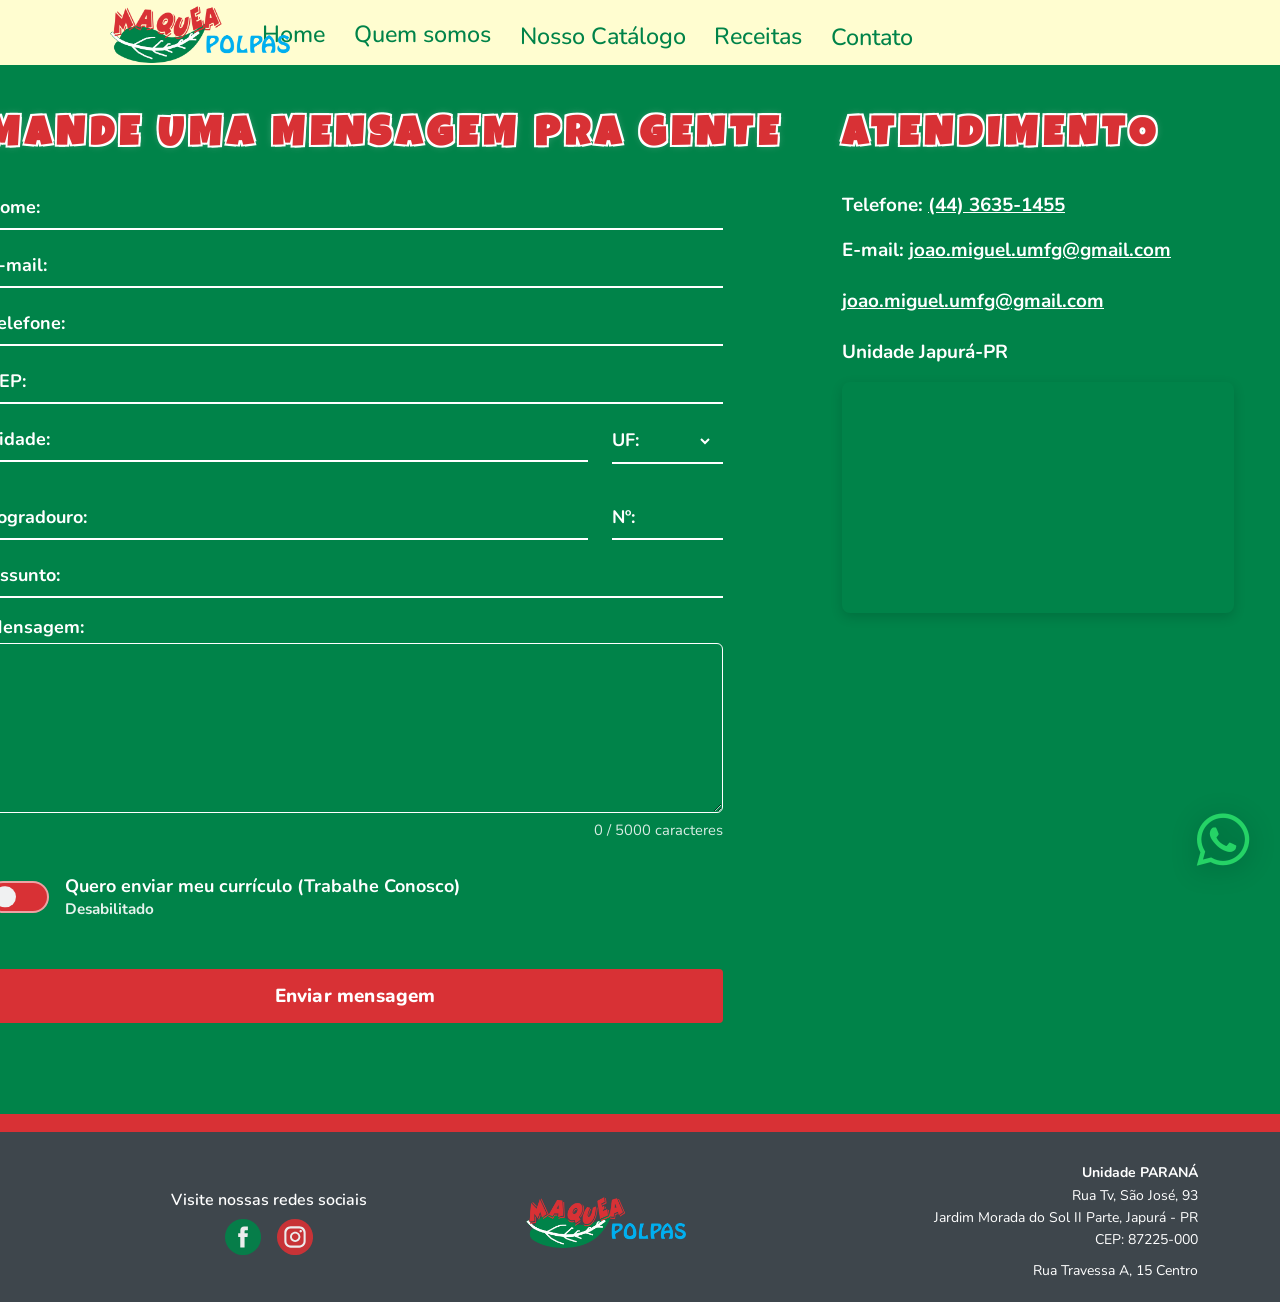
==== MAQUEA POLPAS/Contato/index.html @ cbe7a144 "Primeiro commit" ====
<!DOCTYPE html>
<html lang="pt-BR">
<head>
    <meta charset="UTF-8">
    <meta name="viewport" content="width=device-width, initial-scale=1.0">
    <title>Gebon | Fale Conosco e Trabalhe Conosco</title>
    <link rel="preconnect" href="https://fonts.googleapis.com">
    <link rel="preconnect" href="https://fonts.gstatic.com" crossorigin>
    <link href="https://fonts.googleapis.com/css2?family=Nunito:wght@200;300;400;700;900&display=swap" rel="stylesheet">
    <link href="https://fonts.googleapis.com/css2?family=Luckiest+Guy&display=swap" rel="stylesheet">
    <link rel="stylesheet" href="https://cdnjs.cloudflare.com/ajax/libs/font-awesome/6.4.2/css/all.min.css">
    <style>
        /* ============================================================
          1) CSS BASE
          ============================================================ */
        :root {
            --cream: #FFFDD0;
            --green: #008349;
            --red: #D83135;
            --ink: #133b27;
            --primaryColor: #008349;
            --shadow: rgba(0, 0, 0, 0.18);
            --navProductFontSize: 1.3rem;
        }
        * {
            box-sizing: border-box;
            margin: 0;
            padding: 0;
        }
        input:disabled {
            opacity: 0.6;
            cursor: not-allowed;
        }
        
        /* ============================================================
          ESTRUTURA PARA RODAPÉ NO FINAL
          ============================================================ */
        html {
            height: 100%;
        }
        body {
            min-height: 100vh;
            display: flex;
            flex-direction: column;
            overflow-x: hidden;
            color: var(--ink);
            font-family: "Nunito", "Segoe UI", sans-serif;
            font-size: 14px;
            line-height: 1.3;
            background: #008349;
        }
        
        /* CONTEÚDO PRINCIPAL - OCUPA TODO O ESPAÇO DISPONÍVEL */
        .page-space {
            flex: 1 0 auto;
        }
        
        /* RODAPÉ - FICA NO FINAL */
        .footer-custom {
            flex-shrink: 0;
            background-color: #3E464C;
            padding: 30px 0 20px;
        }
        
        .barra-separadora {
            flex-shrink: 0;
            width: 100%;
            margin-left: auto;
            border-top: 1rem solid #D83135;
        }
        
        .header {
            flex-shrink: 0;
        }
        
        .spacer-top {
            flex-shrink: 0;
        }

        a {
            color: inherit;
            text-decoration: none;
        }
        ul {
            list-style: none;
        }
        img {
            display: block;
            max-width: 100%;
        }
        .container {
            width: 100%;
            max-width: 1140px;
            margin-right: auto;
            margin-left: auto;
            padding-right: 12px;
            padding-left: 12px;
        }
        .row {
            display: flex;
            flex-wrap: wrap;
            margin-right: -12px;
            margin-left: -12px;
        }
        .row>* {
            min-height: 1px;
            padding-right: 12px;
            padding-left: 12px;
        }
        .col-3 {
            flex: 0 0 auto;
            width: 25%;
        }
        .col-4 {
            flex: 0 0 auto;
            width: 33.333333%;
        }
        .col-5 {
            flex: 0 0 auto;
            width: 41.666667%;
        }
        .col-9 {
            flex: 0 0 auto;
            width: 75%;
        }
        .col-12 {
            flex: 0 0 auto;
            width: 100%;
        }
        .header {
            position: fixed;
            top: 0;
            left: 0;
            z-index: 9999;
            width: 100%;
            height: 50px;
            background-color: var(--cream);
        }
        .marca {
            position: absolute;
            top: 0;
            left: 0;
            z-index: 20;
            width: 140px;  /* ALTERADO: aumentado de 120px para 160px */
            height: 50px;
            display: flex;
            align-items: flex-start;
            margin-left: 110px;
            margin-top: 9px;
        }
        .marca img {
            position: relative;
            z-index: 2;
            width: 110px !important;  /* ALTERADO: aumentado de 112px para 140px */
            height: auto !important;
            max-width: none;
            object-fit: contain;
            margin: 8px 0 0;
        }
        .marca::before {
            content: none;
        }
        .menu-top {
            position: absolute;
            top: 50px;
            left: 0;
            z-index: 10;
            display: none;
            height: calc(100vh - 50px);
            overflow: auto;
        }
        .menu-top.open {
            display: block;
            width: 100%;
            padding: 2rem;
            background-color: var(--cream);
        }
        .menu-top>ul {
            display: inline-flex;
            padding-top: 24px;
            margin-left: 10px;
        }
        .menu-top>ul>li {
            position: relative;
            flex-grow: 1;
            margin: 0 1.6rem 0 0;
            color: var(--green);
        }
        .menu-top.open>ul {
            display: block;
            width: 100%;
            margin-left: 0;
        }
        .menu-top.open>ul>li {
            display: block;
            padding: 1rem 0;
        }
        .menu-top>ul>li a,
        .menu-top>ul>li span {
            margin: 0;
            padding: 0;
            color: var(--green);
            font-size: var(--navProductFontSize);
            font-weight: 500;
            line-height: 1;
            cursor: pointer;
        }
        .menu-top>ul>li:hover,
        .menu-top>ul>li:hover>a,
        .menu-top>ul>li:hover>span,
        .menu-top>ul>li a:hover,
        .menu-top>ul>li.active a {
            color: var(--green);
            font-weight: 700;
        }

        /* ============================================================
           SUBMENUS CORRIGIDOS
           ============================================================ */
        .menu-top-sub {
            position: relative;
            z-index: 1;
            display: block;
            width: auto;
            min-width: 180px;
            max-width: 740px;
            background-color: var(--cream);
        }
        .menu-top-sub-item {
            position: relative;
            display: block;
            margin: 0.7rem 0 0 0.4rem;
        }
        .menu-top-sub-item a {
            color: var(--green);
            font-size: var(--navProductFontSize);
            line-height: 1.15;
        }
        .menu-top-sub-item a:hover,
        .menu-top-sub-item.active a {
            color: var(--green);
            font-weight: 700;
        }
        .menu-top>ul>li.menu-has-sub {
            position: relative;
        }
        .menu-top>ul>li.menu-franquia .menu-top-sub {
            min-width: 13rem;
            max-width: none;
        }
        .menu-top>ul>li.menu-franquia .menu-top-sub ul {
            display: block;
        }
        .menu-top>ul>li.menu-franquia .menu-top-sub-item {
            display: block;
            width: 100%;
            margin: 0;
            padding: 0;
        }
        .menu-top>ul>li.menu-franquia .menu-top-sub-item+.menu-top-sub-item {
            margin-top: 0.45rem;
        }
        .menu-top>ul>li.menu-franquia .menu-top-sub-item a {
            display: block;
            padding: 0.12rem 0;
            white-space: nowrap;
        }
        .menu-top.open .menu-top-sub {
            padding: 0.7rem 0 0;
            box-shadow: none;
        }
        .menu-hamb {
            position: relative;
            display: block;
            width: 26px;
            height: 26px;
            margin: 10px 0 0 auto;
            padding: 0;
            border: 0;
            background: transparent;
            cursor: pointer;
        }
        .menu-hamb span {
            position: absolute;
            left: 0;
            width: 100%;
            height: 3px;
            border-radius: 1px;
            background-color: var(--primaryColor);
        }
        .menu-hamb span:nth-child(1) {
            top: 7px;
        }
        .menu-hamb span:nth-child(2) {
            top: 14px;
        }
        .menu-hamb span:nth-child(3) {
            top: 21px;
        }
        .search-icon {
            display: none !important;
        }
        .spacer-top {
            height: 50px;
        }

        /* ===== Fale Conosco / Trabalhe Conosco ===== */
        .bkg-page-contato {
            padding: 48px 0 64px;
        }
        
        /* ===== TÍTULOS COM LUCKIEST GUY E VERMELHO ===== */
        .contato-title {
            font-family: 'Luckiest Guy', 'Fredoka', 'Nunito', sans-serif;
            font-size: 4.0rem;
            font-weight: 400;
            line-height: 1.2;
            letter-spacing: 6px;
            color: #D83135;
            text-shadow: 
                -2px -2px 0 #fff,
                2px -2px 0 #fff,
                -2px 2px 0 #fff,
                2px 2px 0 #fff,
                0 0 8px #ffffff4d;
            margin-bottom: 1.6rem;
        }
        
        .contato-subtitle {
            font-family: 'Luckiest Guy', 'Fredoka', 'Nunito', sans-serif;
            font-size: 4.2rem;
            font-weight: 400;
            line-height: 1.2;
            letter-spacing: 3px;
            color: #D83135;
            text-shadow: 
                -2px -2px 0 #fff,
                2px -2px 0 #fff,
                -2px 2px 0 #fff,
                2px 2px 0 #fff,
                0 0 8px #ffffff4d;
            margin-bottom: 1rem;
        }
        
        @media (max-width: 992px) {
            .contato-title {
                font-size: 2.8rem;
            }
            .contato-subtitle {
                font-size: 2.2rem;
            }
        }
        @media (max-width: 576px) {
            .contato-title {
                font-size: 2.2rem;
            }
            .contato-subtitle {
                font-size: 1.8rem;
            }
        }

        #sendContact .label-inline {
            margin-bottom: 1rem;
        }
        #sendContact .label-row {
            display: flex;
            align-items: center;
            gap: 10px;
            border-bottom: 2px solid var(--red);
            padding-bottom: 2px;
        }
        #sendContact .label-row label {
            color: var(--red);
            font-weight: 700;
            font-size: 1rem;
            white-space: nowrap;
            flex-shrink: 0;
        }
        #sendContact .label-col {
            display: flex;
            flex-direction: column;
            gap: 4px;
        }
        #sendContact .label-col label {
            color: var(--red);
            font-weight: 700;
            font-size: 1rem;
        }
        #sendContact input[type="text"],
        #sendContact input[type="email"],
        #sendContact select,
        #sendContact textarea {
            color: var(--green);
        }
        #sendContact input[type="text"],
        #sendContact input[type="email"],
        #sendContact select {
            flex: 1;
            width: 100%;
            padding: 6px 4px;
            border: 0;
            background: transparent;
            font-family: inherit;
            font-size: 1rem;
            outline: none;
        }
        #sendContact textarea {
            width: 100%;
            min-height: 130px;
            padding: 12px 14px;
            border: 1px solid var(--red);
            border-radius: 6px;
            background: #fff;
            font-family: inherit;
            font-size: 1rem;
            outline: none;
            resize: vertical;
        }
        #sendContact textarea::placeholder {
            color: #999;
        }
        #sendContact select {
            appearance: none;
            -webkit-appearance: none;
            background-image: url("data:image/svg+xml,%3Csvg xmlns='http://www.w3.org/2000/svg' width='12' height='8' viewBox='0 0 12 8'%3E%3Cpath fill='%23FF0000' d='M6 8L0 0h12z'/%3E%3C/svg%3E");
            background-repeat: no-repeat;
            background-position: right 4px center;
            padding-right: 22px;
        }
        .label-inline-check {
            display: flex;
            align-items: flex-start;
            gap: 8px;
            margin: 1.2rem 0;
            font-size: 0.9rem;
            color: var(--red);
        }
        .label-inline-check input[type="checkbox"] {
            margin-top: 3px;
            accent-color: var(--green);
            width: 16px;
            height: 16px;
            flex-shrink: 0;
        }
        .label-inline-check a {
            color: var(--red);
            text-decoration: underline;
            font-weight: 700;
        }
        .btn {
            display: inline-block;
            padding: 14px 22px;
            border: 0;
            border-radius: 4px;
            font-family: inherit;
            font-size: 1.05rem;
            font-weight: 800;
            cursor: pointer;
            transition: background-color 0.15s ease, transform 0.15s ease,
                box-shadow 0.15s ease;
        }
        .btn-primary {
            background-color: var(--green);
            color: #fff;
            letter-spacing: 0.2px;
        }
        .btn-primary:hover,
        .btn-primary:focus-visible {
            background-color: var(--red);
            transform: translateY(-1px);
            box-shadow: 0 6px 14px rgba(255, 0, 0, 0.28);
        }
        .btn-block {
            display: block;
            width: 100%;
        }
        .contato-text {
            color: var(--red);
            line-height: 1.65;
            font-size: 1.05rem;
            padding-top: 0;
        }
        .contato-text p {
            margin-bottom: 14px;
        }
        .contato-text strong {
            color: var(--red);
            font-weight: 900;
        }
        .contato-text a {
            color: var(--red);
            font-weight: 700;
            text-decoration: none;
        }
        .contato-text a:hover {
            text-decoration: underline;
        }
        .mt-4 {
            margin-top: 1.5rem;
        }
        .pb-4 {
            padding-bottom: 1.5rem;
        }
        .mt-3 {
            margin-top: 0.75rem;
        }

        /* ===== Footer ===== */
        .footer {
            background: var(--cream);
            border-top: 16px solid var(--red);
            padding: 10px 0 24px;
        }
        .footer-clean-container {
            display: flex;
            flex-direction: column;
            align-items: center;
        }
        .footer-social-row {
            width: 100%;
            display: grid;
            justify-items: center;
            gap: 6px;
        }
        .redes-sociais-text {
            color: var(--green);
            font-size: clamp(1.05rem, 1.5vw, 1.3rem);
            font-weight: 650;
            line-height: 1.2;
            text-align: center;
            white-space: nowrap;
        }
        .redes-sociais-icons {
            display: flex;
            justify-content: center;
            gap: 12px;
        }
        .redes-sociais-icons a {
            display: inline-flex;
            width: 34px;
            height: 34px;
            border-radius: 50%;
        }
        .redesocial-icon {
            display: block;
            width: 100%;
            height: 100%;
            background-repeat: no-repeat;
            background-position: center;
            background-size: contain;
        }

        .facebook {
            background-image: url("data:image/svg+xml,%3Csvg xmlns='http://www.w3.org/2000/svg' viewBox='0 0 65.3 65.3'%3E%3Ccircle cx='32.7' cy='32.7' r='32.7' fill='%23008349'/%3E%3Cpath fill='%23fff' d='M27.7 32.8v18.3c0 .3.2.5.5.5H35c.3 0 .5-.2.5-.5V32.5h4.9c.2 0 .5-.2.5-.4l.5-5.6c0-.3-.2-.5-.5-.5h-5.4v-4c0-.9.8-1.7 1.7-1.7H41c.3 0 .5-.2.5-.5v-5.6c0-.3-.2-.5-.5-.5h-6.4c-3.8 0-6.8 3.1-6.8 6.8v5.4h-3.4c-.3 0-.5.2-.5.5V32c0 .3.2.5.5.5h3.4v.3z'/%3E%3C/svg%3E");
        }

        .instagram {
            background-image: url("data:image/svg+xml,%3Csvg xmlns='http://www.w3.org/2000/svg' viewBox='0 0 65.3 65.3'%3E%3Ccircle cx='32.7' cy='32.7' r='32.7' fill='%23D83135'/%3E%3Cpath fill='%23fff' d='M45.2 22.3c0 1.2-1 2.2-2.2 2.2s-2.2-1-2.2-2.2c0-1.2 1-2.2 2.2-2.2s2.2 1 2.2 2.2zM42.4 32.4c0 5.2-4.2 9.4-9.4 9.4s-9.4-4.2-9.4-9.4S27.8 23 33 23s9.4 4.2 9.4 9.4zm-3.4 0c0-3.3-2.7-6-6-6s-6 2.7-6 6 2.7 6 6 6 6-2.7 6-6zM52 24.8c0-6.4-5.1-11.5-11.5-11.5H24.8c-6.4 0-11.5 5.1-11.5 11.5v15.7c0 6.4 5.1 11.5 11.5 11.5h15.7C46.9 52 52 46.9 52 40.5V24.8zm-3.8 15.5c0 4.4-3.5 7.9-7.9 7.9H25c-4.4 0-7.9-3.5-7.9-7.9V25c0-4.4 3.5-7.9 7.9-7.9h15.3c4.4 0 7.9 3.5 7.9 7.9v15.3z'/%3E%3C/svg%3E");
        }

        .footer-logo-row {
            width: 100%;
            display: flex;
            justify-content: center;
            margin-top: 12px;
        }
        .marca-footer {
            display: block;
            width: min(220px, 70vw);
        }
        .footer-logo-custom {
            width: 100%;
            height: auto;
        }
        @media (min-width: 576px) {
            .container {
                max-width: 540px;
            }
            .col-sm-1 {
                flex: 0 0 auto;
                width: 8.333333%;
            }
            .col-sm-3 {
                flex: 0 0 auto;
                width: 25%;
            }
            .col-sm-4 {
                flex: 0 0 auto;
                width: 33.333333%;
            }
            .col-sm-6 {
                flex: 0 0 auto;
                width: 50%;
            }
            .col-sm-8 {
                flex: 0 0 auto;
                width: 66.666667%;
            }
            .d-sm-none {
                display: none !important;
            }
        }
        @media (min-width: 767px) {
            html,
            body {
                font-size: 16px;
            }
            .container {
                max-width: 720px;
            }
            .col-md-2 {
                flex: 0 0 auto;
                width: 16.666667%;
            }
            .col-md-8 {
                flex: 0 0 auto;
                width: 66.666667%;
            }
            .col-md-9 {
                flex: 0 0 auto;
                width: 75%;
            }
            .offset-md-2 {
                margin-left: 16.666667%;
            }
            .header {
                height: 3.6rem;
            }
            .marca {
                width: 200px;  /* ALTERADO: aumentado de 160px para 200px */
                height: 3.4rem;
                margin-left: 110px;
                margin-top: 8px;
            }
            .marca img {
                width: 180px !important;  /* ALTERADO: aumentado de 160px para 180px */
                height: auto !important;
                margin-top: -2px;
            }
            .menu-top {
                position: relative;
                top: 0;
                left: 0;
                display: block;
                height: auto;
                margin-left: 10px;
                overflow: visible;
            }
            .menu-top>ul {
                padding-top: 1.4rem;
                margin-left: -20px;
            }
            .menu-top>ul>li {
                padding-bottom: 0.5rem;
            }
            .menu-top>ul>li,
            .menu-top>ul>li a {
                font-size: var(--navProductFontSize);
                line-height: 1rem;
            }
            .menu-top>ul>li:hover {
                cursor: pointer;
            }
            
            /* ============================================================
               SUBMENUS - ESTILO CORRETO PARA DESKTOP
               ============================================================ */
            .menu-top>ul>li.menu-has-sub {
                position: relative;
            }
            
            .menu-top-sub {
                position: absolute;
                top: calc(100% + 7px) !important;  /* ALTERADO: abaixado em 20px */
                left: 0;
                display: none;
                width: auto;
                min-width: 220px;
                padding: 12px 20px;
                background-color: #FFFDD0;
                border-radius: 0 !important;
                box-shadow: 0 8px 20px rgba(0, 0, 0, 0.2);
                z-index: 1000;
            }
            
            /* Mostra submenu no hover - CORREÇÃO PRINCIPAL */
            .menu-top>ul>li.menu-has-sub:hover .menu-top-sub {
                display: block !important;
            }
            
            /* Mostra submenu quando o link recebe foco (para acessibilidade) */
            .menu-top>ul>li.menu-has-sub:focus-within .menu-top-sub {
                display: block !important;
            }
            
            /* Larguras fixas dos submenus */
            .menu-catalogo-sub {
                min-width: 272px !important;
                max-width: 272px !important;
            }
            .menu-revendedor-sub {
                min-width: 230px !important;
                max-width: 230px !important;
            }
            
            .menu-top-sub ul {
                display: block !important;
                margin: 0 !important;
                padding: 0 !important;
                list-style: none !important;
            }
            
            .menu-top-sub-item {
                display: block !important;
                width: 100% !important;
                margin: 0 !important;
                padding: 0 !important;
            }
            
            .menu-top-sub-item+.menu-top-sub-item {
                margin-top: 0 !important;
            }
            
            .menu-top-sub-item a {
                display: block !important;
                padding: 10px 4px !important;
                color: #008349 !important;
                font-size: 18px !important;
                font-weight: 400 !important;
                white-space: nowrap !important;
                background: transparent !important;
                transition: all 0.2s ease !important;
                text-decoration: none !important;
                border-bottom: none !important;  /* ALTERADO: removida a linha horizontal */
            }
            
            .menu-top-sub-item a:hover {
                color: #008349 !important;
                font-weight: 700 !important;
                background: transparent !important;
                border-bottom-color: transparent;
            }
            
            .menu-top-sub-item:last-child a {
                border-bottom: none;
            }
            
            .menu-top>ul>li.menu-franquia .menu-top-sub {
                left: 0;
                width: 13rem;
                padding: 0.85rem 1rem;
            }
            .menu-top>ul>li.menu-franquia .menu-top-sub-item {
                margin: 0;
            }
            .menu-top>ul>li.menu-franquia .menu-top-sub-item+.menu-top-sub-item {
                margin-top: 0.45rem;
            }
            .spacer-top {
                height: 3.6rem;
            }
            .contato-title {
                font-size: 2.4rem;
            }
        }
        @media (min-width: 992px) {
            .container {
                max-width: 960px;
            }
        }
        @media (min-width: 1200px) {
            html,
            body {
                font-size: 18px;
            }
            .container {
                max-width: 1140px;
            }
            .text-green {
                color: var(--green) !important;
            }
        }

        /* ============================================================
          AJUSTES PARA MOBILE - SUBMENUS OCUPAM A LARGURA TOTAL
          ============================================================ */
        @media (max-width: 766px) {
            .menu-top.open>ul>li.menu-has-sub .menu-top-sub,
            .menu-top.open>ul>li.menu-franquia .menu-top-sub {
                position: static !important;
                display: block !important;
                width: 100% !important;
                min-width: 0 !important;
                max-width: 100% !important;
                padding: 0.4rem 0 0 0.9rem !important;
                background: transparent !important;
                box-shadow: none !important;
                border-radius: 0 !important;
                pointer-events: auto !important;
            }

            .menu-top.open>ul>li.menu-has-sub .menu-top-sub-item a,
            .menu-top.open>ul>li.menu-franquia .menu-top-sub-item a {
                display: block !important;
                padding: 0.35rem 0 !important;
                color: #008349 !important;
                font-size: 1.05rem !important;
                font-weight: 400 !important;
                white-space: normal !important;
                pointer-events: auto !important;
                border-bottom: none !important;  /* ALTERADO: removida a linha horizontal também no mobile */
            }

            .menu-top.open>ul>li.menu-has-sub .menu-top-sub-item a:hover,
            .menu-top.open>ul>li.menu-franquia .menu-top-sub-item a:hover {
                color: #008349 !important;
                font-weight: 700 !important;
            }
        }

        /* ===================================================
          ALTERAÇÕES SOLICITADAS (APENAS NO CONTEÚDO)
          =================================================== */

        .page-space,
        .bkg-page-contato {
            background-color: var(--green) !important;
        }

        .page-space *,
        .bkg-page-contato * {
            color: #fff !important;
            font-weight: 700 !important;
        }

        .page-space .contato-title,
        .page-space .contato-subtitle,
        .bkg-page-contato .contato-title,
        .bkg-page-contato .contato-subtitle {
            color: #D83135 !important;
        }

        .page-space input,
        .page-space select,
        .page-space textarea,
        .bkg-page-contato input,
        .bkg-page-contato select,
        .bkg-page-contato textarea {
            background: #008349 !important;
            color: #ffffff !important;
            font-weight: 900 !important;
        }

        .page-space input:disabled,
        .page-space select:disabled,
        .bkg-page-contato input:disabled,
        .bkg-page-contato select:disabled {
            color: #ffffff !important;
            font-weight: 900 !important;
            opacity: 1 !important;
        }

        .page-space ::placeholder,
        .bkg-page-contato ::placeholder {
            color: #ffffff !important;
            font-weight: 400 !important;
            opacity: 1;
        }

        .page-space select,
        .bkg-page-contato select {
            appearance: auto !important;
            -webkit-appearance: auto !important;
            background-image: none !important;
            padding-right: 4px !important;
        }

        .page-space .btn-primary,
        .bkg-page-contato .btn-primary {
            background-color: var(--red) !important;
            color: #fff !important;
            font-weight: 800 !important;
        }
        .page-space .btn-primary:hover,
        .bkg-page-contato .btn-primary:hover {
            background-color: #b71c1c !important;
        }

        .page-space a,
        .bkg-page-contato a {
            text-decoration: underline;
        }

        .page-space .label-inline-check input[type="checkbox"],
        .bkg-page-contato .label-inline-check input[type="checkbox"] {
            accent-color: var(--green);
        }

        .page-space .label-row,
        .bkg-page-contato .label-row {
            border-bottom-color: #fff !important;
        }
        .page-space #sendContact textarea,
        .bkg-page-contato #sendContact textarea {
            border-color: #fff !important;
        }

        /* ============================================================
          2) ESTILOS DA PÁGINA (rodapé, barra, botão WhatsApp)
          ============================================================ */
        .barra-separadora {
            width: 100%;
            margin-left: auto;
            margin-top: 0;
            border-top: 1rem solid #D83135;
        }
        @media (max-width:700px) {
            .barra-separadora {
                border-top-width: 0.75rem;
            }
        }
        @media (max-width:450px) {
            .barra-separadora {
                border-top-width: 0.6rem;
            }
        }

        .footer-custom {
            background-color: #3E464C;
            padding: 30px 0 20px;
        }
        .footer-layout {
            display: flex;
            justify-content: space-between;
            align-items: center;
            flex-wrap: wrap;
            gap: 20px;
        }
        .footer-left {
            flex: 1 1 auto;
            text-align: center;
            min-width: 150px;
        }
        .footer-center {
            flex: 0 0 auto;
            margin: 0 50px;
            display: flex;
            align-items: center;
            justify-content: center;
        }
        .footer-right {
            flex: 1 1 auto;
            text-align: right;
            min-width: 150px;
        }
        .footer-left p {
            color: #ffffff;
            font-weight: 600;
            font-size: 16px;
            margin: 0 0 8px 0;
        }
        .footer-left .redes-sociais-icons {
            display: flex;
            gap: 16px;
            justify-content: center;
            margin-top: 4px;
        }
        .footer-left .redes-sociais-icons a {
            display: inline-block;
            width: 36px;
            height: 36px;
            background-size: contain;
            background-repeat: no-repeat;
            background-position: center;
            opacity: 0.9;
            transition: opacity 0.2s;
        }
        .footer-left .redes-sociais-icons a:hover {
            opacity: 1;
        }

        .redesocial-icon.facebook {
            background-image: url("data:image/svg+xml,%3Csvg xmlns='http://www.w3.org/2000/svg' viewBox='0 0 65.3 65.3'%3E%3Ccircle cx='32.7' cy='32.7' r='32.7' fill='%23008349'/%3E%3Cpath fill='%23fff' d='M27.7 32.8v18.3c0 .3.2.5.5.5H35c.3 0 .5-.2.5-.5V32.5h4.9c.2 0 .5-.2.5-.4l.5-5.6c0-.3-.2-.5-.5-.5h-5.4v-4c0-.9.8-1.7 1.7-1.7H41c.3 0 .5-.2.5-.5v-5.6c0-.3-.2-.5-.5-.5h-6.4c-3.8 0-6.8 3.1-6.8 6.8v5.4h-3.4c-.3 0-.5.2-.5.5V32c0 .3.2.5.5.5h3.4v.3z'/%3E%3C/svg%3E") !important;
        }

        .redesocial-icon.instagram {
            background-image: url("data:image/svg+xml,%3Csvg xmlns='http://www.w3.org/2000/svg' viewBox='0 0 65.3 65.3'%3E%3Ccircle cx='32.7' cy='32.7' r='32.7' fill='%23D83135'/%3E%3Cpath fill='%23fff' d='M45.2 22.3c0 1.2-1 2.2-2.2 2.2s-2.2-1-2.2-2.2c0-1.2 1-2.2 2.2-2.2s2.2 1 2.2 2.2zM42.4 32.4c0 5.2-4.2 9.4-9.4 9.4s-9.4-4.2-9.4-9.4S27.8 23 33 23s9.4 4.2 9.4 9.4zm-3.4 0c0-3.3-2.7-6-6-6s-6 2.7-6 6 2.7 6 6 6 6-2.7 6-6zM52 24.8c0-6.4-5.1-11.5-11.5-11.5H24.8c-6.4 0-11.5 5.1-11.5 11.5v15.7c0 6.4 5.1 11.5 11.5 11.5h15.7C46.9 52 52 46.9 52 40.5V24.8zm-3.8 15.5c0 4.4-3.5 7.9-7.9 7.9H25c-4.4 0-7.9-3.5-7.9-7.9V25c0-4.4 3.5-7.9 7.9-7.9h15.3c4.4 0 7.9 3.5 7.9 7.9v15.3z'/%3E%3C/svg%3E") !important;
        }

        /* ===== LOGO DO FOOTER - MESMO TAMANHO DO HEADER ===== */
        .footer-center img {
            width: 160px !important;
            max-width: 160px !important;
            height: auto;
            display: block;
            margin: 0 auto;
            object-fit: contain;
        }

        @media (max-width: 768px) {
            .footer-center img {
                width: 120px !important;
                max-width: 120px !important;
            }
        }

        .footer-right .endereco {
            font-size: 14px;
            line-height: 1.6;
            color: #ffffff;
        }
        .footer-right .endereco strong {
            font-weight: 700;
            color: #ffffff;
        }

        @media (max-width: 768px) {
            .footer-layout {
                flex-direction: column;
                align-items: center;
                text-align: center;
            }
            .footer-left,
            .footer-right {
                flex: 0 0 auto;
                width: 100%;
                text-align: center;
            }
            .footer-center {
                margin: 10px 0;
            }
            .footer-right .endereco {
                text-align: center;
            }
            .footer-center img {
                max-height: 60px;
            }
        }
        @media (max-width: 480px) {
            .footer-left p {
                font-size: 14px;
            }
            .footer-right .endereco {
                font-size: 13px;
            }
        }

        .whatsapp-float {
            position: fixed;
            bottom: 30px;
            right: 30px;
            z-index: 9999;
            display: inline-block;
            text-decoration: none;
            transition: transform 0.3s cubic-bezier(0.25, 0.46, 0.45, 0.94);
        }
        .whatsapp-float:hover {
            transform: scale(1.12) rotate(-4deg);
        }
        .whatsapp-float:active {
            transform: scale(0.92);
        }
        .whatsapp-float i {
            font-size: 60px;
            color: #25D366;
            filter: drop-shadow(0 4px 12px rgba(0, 0, 0, 0.3));
        }
        .whatsapp-float .whatsapp-tooltip {
            position: absolute;
            right: calc(100% + 12px);
            top: 50%;
            transform: translateY(-50%) translateX(10px);
            background: rgba(0, 0, 0, 0.8);
            color: #fff;
            padding: 6px 14px;
            border-radius: 20px;
            font-size: 14px;
            font-weight: 500;
            white-space: nowrap;
            opacity: 0;
            pointer-events: none;
            transition: opacity 0.3s ease, transform 0.3s ease;
            font-family: 'Nunito', sans-serif;
        }
        .whatsapp-float .whatsapp-tooltip::after {
            content: "";
            position: absolute;
            right: -8px;
            top: 50%;
            transform: translateY(-50%);
            border-left: 8px solid rgba(0, 0, 0, 0.8);
            border-top: 8px solid transparent;
            border-bottom: 8px solid transparent;
        }
        .whatsapp-float:hover .whatsapp-tooltip {
            opacity: 1;
            transform: translateY(-50%) translateX(0);
        }
        @media (max-width: 576px) {
            .whatsapp-float {
                bottom: 20px;
                right: 20px;
            }
            .whatsapp-float i {
                font-size: 48px;
            }
            .whatsapp-float .whatsapp-tooltip {
                display: none;
            }
        }
        @media (max-width: 400px) {
            .whatsapp-float {
                bottom: 16px;
                right: 16px;
            }
            .whatsapp-float i {
                font-size: 40px;
            }
        }

        .uf-select {
            appearance: none;
            -webkit-appearance: none;
            -moz-appearance: none;
            background-image: url("data:image/svg+xml,%3Csvg xmlns='http://www.w3.org/2000/svg' width='12' height='12' viewBox='0 0 12 12'%3E%3Cpath d='M6 8L1 3h10z' fill='%23D83135'/%3E%3C/svg%3E");
            background-repeat: no-repeat;
            background-position: right 8px center;
            padding-right: 30px;
            transition: background-image 0.2s;
            width: 100%;
        }
        .uf-select.has-value {
            background-image: none !important;
        }

        .uf-select option:hover,
        .uf-select option:focus,
        .uf-select option:active {
            background-color: #008349 !important;
            color: #fff !important;
        }

        .uf-select:hover {
            border-color: #008349;
        }

        .contador-mensagem {
            display: block;
            margin-top: 4px;
            font-size: 0.82rem !important;
            font-weight: 400 !important;
            text-align: right;
            opacity: 0.85;
        }

        .contador-mensagem.perto-limite {
            font-weight: 700 !important;
            opacity: 1;
        }

        .contador-mensagem.no-limite {
            font-weight: 700 !important;
            opacity: 1;
            color: #ffe08a !important;
        }

        .curriculo-switch-row {
            display: flex;
            align-items: center;
            gap: 16px;
            flex-wrap: wrap;
            margin: 1.5rem 0 0.2rem;
        }

        .curriculo-switch-row .switch-input {
            position: absolute;
            width: 1px;
            height: 1px;
            margin: -1px;
            padding: 0;
            overflow: hidden;
            clip: rect(0 0 0 0);
            clip-path: inset(50%);
            white-space: nowrap;
            border: 0;
        }

        .switch-icon {
            --sw-w: 62px;
            --sw-h: 32px;
            --sw-pad: calc(var(--sw-h) / 6);
            position: relative;
            display: inline-block;
            flex-shrink: 0;
            width: var(--sw-w);
            height: var(--sw-h);
            border-radius: 999px;
            background-color: var(--red);
            border: 2px solid rgba(255, 255, 255, 0.55);
            cursor: pointer;
            transition: background-color 0.28s ease, border-color 0.28s ease;
            -webkit-tap-highlight-color: transparent;
        }

        .switch-icon::after {
            content: "";
            position: absolute;
            top: 50%;
            left: var(--sw-pad);
            width: calc(var(--sw-h) - (var(--sw-pad) * 2));
            height: calc(var(--sw-h) - (var(--sw-pad) * 2));
            border-radius: 50%;
            background: #f0f1f2;
            transform: translateY(-50%);
            transition: left 0.28s cubic-bezier(0.34, 1.45, 0.64, 1);
        }

        .switch-input:checked+.switch-icon {
            background-color: var(--green);
            border-color: rgba(255, 255, 255, 0.85);
        }

        .switch-input:checked+.switch-icon::after {
            left: calc(100% - var(--sw-h) + var(--sw-pad));
        }

        .switch-icon:hover {
            border-color: rgba(255, 255, 255, 0.95);
        }

        .switch-icon:active::after {
            width: calc(var(--sw-h) - (var(--sw-pad) * 2) + 3px);
        }

        .switch-input:focus-visible+.switch-icon {
            outline: 3px solid #fff;
            outline-offset: 3px;
        }

        .switch-text {
            display: flex;
            flex-direction: column;
            gap: 2px;
            cursor: pointer;
            line-height: 1.25;
        }

        .switch-title {
            font-size: 1rem;
            font-weight: 700;
        }

        .switch-state {
            font-size: 0.85rem;
            opacity: 0.9;
        }

        .curriculo-panel {
            display: none;
            margin-top: 0.9rem;
            padding: 18px 18px 8px;
            border: 1px solid #fff;
            border-radius: 6px;
            background: transparent;
        }

        .curriculo-panel.is-open {
            display: block;
            animation: curriculoIn 0.32s ease both;
        }

        @keyframes curriculoIn {
            from {
                opacity: 0;
                transform: translateY(-8px);
            }
            to {
                opacity: 1;
                transform: translateY(0);
            }
        }

        .curriculo-panel .curriculo-panel-title {
            display: block;
            margin-bottom: 1rem;
            font-size: 1.05rem;
            font-weight: 900;
        }

        .logradouro-num-row {
            display: flex;
            flex-wrap: wrap;
            gap: 0 24px;
            margin: 0;
        }

        .logradouro-num-row .campo-logradouro {
            flex: 1 1 0;
            min-width: 0;
            padding: 0;
        }

        .logradouro-num-row .campo-numero {
            flex: 0 0 auto;
            padding: 0;
        }

        .num-field {
            align-items: center;
        }

        #sendContact #street {
            white-space: nowrap;
            overflow: hidden;
            text-overflow: clip;
        }

        #sendContact #number {
            flex: 0 0 auto;
            width: 68px;
            min-width: 68px;
        }

        @media (max-width: 991px) {
            .logradouro-num-row {
                gap: 0 16px;
            }
            .logradouro-num-row .campo-logradouro .label-row,
            .logradouro-num-row .campo-numero .label-row {
                flex-direction: column;
                align-items: stretch;
                gap: 2px;
            }
            .logradouro-num-row .campo-logradouro .label-row label,
            .logradouro-num-row .campo-numero .label-row label {
                align-self: flex-start;
            }
        }

        @media (max-width: 480px) {
            .logradouro-num-row {
                gap: 0 12px;
            }
            #sendContact #number {
                width: 58px;
                min-width: 58px;
            }
        }

        @media (min-width: 576px) and (max-width: 766px) {
            .bkg-page-contato>.container>.row>.col-sm-8,
            .bkg-page-contato>.container>.row>.col-sm-4 {
                width: 100%;
            }
            .contato-info-bloco {
                padding-left: 0;
            }
        }

        .page-space #sendContact input[type="file"],
        .bkg-page-contato #sendContact input[type="file"] {
            display: block;
            width: 100%;
            margin-top: 6px;
            padding: 6px 0;
            border: 0;
            background: transparent !important;
            color: #fff !important;
            font-family: inherit;
            font-size: 0.95rem;
        }

        .page-space #sendContact input[type="file"]::file-selector-button,
        .bkg-page-contato #sendContact input[type="file"]::file-selector-button {
            margin-right: 10px;
            padding: 8px 14px;
            border: 2px solid #fff;
            border-radius: 4px;
            background: #fff;
            color: var(--green);
            font-family: inherit;
            font-size: 0.95rem;
            font-weight: 700;
            cursor: pointer;
            transition: background-color 0.15s ease, color 0.15s ease;
        }

        .page-space #sendContact input[type="file"]::file-selector-button:hover,
        .bkg-page-contato #sendContact input[type="file"]::file-selector-button:hover {
            background: var(--red);
            color: #fff;
        }

        .curriculo-hint {
            display: block;
            margin-top: 8px;
            font-size: 0.82rem !important;
            font-weight: 400 !important;
            opacity: 0.9;
        }

        .page-space .label-inline-check input[type="checkbox"],
        .bkg-page-contato .label-inline-check input[type="checkbox"] {
            appearance: none;
            -webkit-appearance: none;
            position: relative;
            width: 18px;
            height: 18px;
            margin-top: 2px;
            border: 2px solid #fff;
            border-radius: 4px;
            background: transparent !important;
            cursor: pointer;
            flex-shrink: 0;
            transition: background-color 0.18s ease, border-color 0.18s ease;
        }

        .page-space .label-inline-check input[type="checkbox"]:checked,
        .bkg-page-contato .label-inline-check input[type="checkbox"]:checked {
            background: var(--red) !important;
            border-color: var(--red);
        }

        .page-space .label-inline-check input[type="checkbox"]:checked::after,
        .bkg-page-contato .label-inline-check input[type="checkbox"]:checked::after {
            content: "";
            position: absolute;
            top: 1px;
            left: 4px;
            width: 5px;
            height: 9px;
            border: solid #fff;
            border-width: 0 2.5px 2.5px 0;
            transform: rotate(45deg);
        }

        .page-space .label-inline-check input[type="checkbox"]:focus-visible,
        .bkg-page-contato .label-inline-check input[type="checkbox"]:focus-visible {
            outline: 2px solid #fff;
            outline-offset: 2px;
        }

        @media (max-width: 480px) {
            .switch-icon {
                --sw-w: 56px;
                --sw-h: 30px;
            }
            .switch-title {
                font-size: 0.95rem;
            }
        }

        /* ============================================================
           AJUSTE - Mover "MANDE UM CURRÍCULO" 20px para a ESQUERDA
           ============================================================ */
        
        /* Remove margins negativos anteriores */
        .col-sm-8.pb-4 {
            margin-left: 0 !important;
        }

        .col-sm-4.pb-4 {
            margin-left: 0 !important;
        }

        /* Mover a coluna do formulário 20px para a esquerda usando transform */
        @media (min-width: 576px) {
            .col-sm-8.pb-4 {
                transform: translateX(-95px) !important;
            }
        }

        /* Em telas menores, remove o deslocamento para não quebrar o layout */
        @media (max-width: 575px) {
            .col-sm-8.pb-4 {
                transform: translateX(50px) !important;
            }
        }

        /* ============================================================
          FIM DOS AJUSTES - Mover "MANDE UM CURRÍCULO" 20px para ESQUERDA
          ============================================================ */

        #sendContact #cep {
            flex: 1;
            width: 100%;
        }

        .endereco-linha {
            display: flex;
            flex-wrap: wrap;
            gap: 4px 12px;
            align-items: baseline;
            font-size: 1.05rem;
            line-height: 1.5;
            margin-top: 6px;
        }
        .endereco-linha span {
            white-space: nowrap;
        }
        .endereco-linha .separador {
            color: #fff;
            font-weight: 400 !important;
            opacity: 0.5;
        }
        @media (max-width: 480px) {
            .endereco-linha {
                font-size: 0.95rem;
                gap: 2px 8px;
            }
        }

        .street-loading {
            position: relative;
        }
        .street-loading::after {
            content: "⏳";
            position: absolute;
            right: 8px;
            top: 50%;
            transform: translateY(-50%);
            font-size: 1.2rem;
            animation: spin 1s linear infinite;
        }
        @keyframes spin {
            from {
                transform: translateY(-50%) rotate(0deg);
            }
            to {
                transform: translateY(-50%) rotate(360deg);
            }
        }

        .contador-ruas {
            font-size: 0.7rem !important;
            opacity: 0.8;
            margin-left: 8px;
        }

        #street.loading {
            background-image: url("data:image/svg+xml,%3Csvg xmlns='http://www.w3.org/2000/svg' width='20' height='20' viewBox='0 0 100 100'%3E%3Ccircle cx='50' cy='50' r='40' stroke='white' stroke-width='6' fill='none' stroke-dasharray='80 20'%3E%3CanimateTransform attributeName='transform' type='rotate' from='0 50 50' to='360 50 50' dur='1s' repeatCount='indefinite'/%3E%3C/circle%3E%3C/svg%3E");
            background-repeat: no-repeat;
            background-position: right 8px center;
            background-size: 20px 20px;
            padding-right: 35px;
        }

        #street.ruas-carregadas {
            border-bottom-color: #4CAF50 !important;
        }

        .switch-icon.loading {
            animation: pulse 1s ease-in-out infinite;
        }
        @keyframes pulse {
            0%,
            100% {
                opacity: 1;
            }
            50% {
                opacity: 0.5;
            }
        }

        .toast-notification {
            position: fixed;
            bottom: 100px;
            right: 30px;
            background: #1a1a1a;
            color: #fff;
            padding: 16px 28px;
            border-radius: 12px;
            font-family: 'Nunito', sans-serif;
            font-size: 1rem;
            font-weight: 600;
            box-shadow: 0 8px 32px rgba(0, 0, 0, 0.35);
            opacity: 0;
            transform: translateY(30px) scale(0.96);
            transition: opacity 0.45s ease, transform 0.45s cubic-bezier(0.34, 1.45, 0.64, 1);
            pointer-events: none;
            z-index: 99999;
            max-width: 90vw;
            border-left: 6px solid #25D366;
        }
        .toast-notification.show {
            opacity: 1;
            transform: translateY(0) scale(1);
            pointer-events: auto;
        }
        @media (max-width: 576px) {
            .toast-notification {
                bottom: 80px;
                right: 16px;
                left: 16px;
                padding: 14px 20px;
                font-size: 0.9rem;
                text-align: center;
            }
        }

        .cidade-uf-row {
            margin: 0 -12px 1rem;
        }
        .cidade-uf-row .col-9,
        .cidade-uf-row .col-3 {
            padding-right: 12px;
            padding-left: 12px;
        }
        .cidade-uf-row .uf-field .label-row {
            border-bottom: 2px solid #fff;
        }
        .cidade-uf-row .uf-field select {
            background-color: transparent !important;
            color: #fff !important;
            border: none;
            outline: none;
            font-weight: 900;
            font-size: 1rem;
            padding: 6px 4px;
            width: 100%;
        }
        .cidade-uf-row .uf-field select option {
            background-color: #008349;
            color: #fff;
        }
        .cidade-uf-row .uf-field select.has-value {
            background-image: none !important;
        }

        .cidade-uf-row .col-uf {
            flex: 0 0 auto;
            width: 135px !important;
            max-width: 135px !important;
        }
        .cidade-uf-row .col-cidade {
            flex: 1 0 0;
            min-width: 0;
        }

        @media (max-width: 575px) {
            .cidade-uf-row .col-uf {
                width: 70px !important;
                max-width: 70px !important;
            }
        }

        /* ESTILOS PARA LOGRADOURO E NÚMERO - MESMO TAMANHO DE CIDADE E UF */
        .endereco-row {
            display: flex;
            flex-wrap: wrap;
            margin: 0 -12px 1rem;
        }
        .endereco-row .col-logradouro {
            flex: 1 0 0;
            min-width: 0;
            padding-right: 12px;
            padding-left: 12px;
        }
        .endereco-row .col-numero {
            flex: 0 0 auto;
            width: 135px !important;
            max-width: 135px !important;
            padding-right: 12px;
            padding-left: 12px;
        }
        .endereco-row .label-row {
            display: flex;
            align-items: center;
            gap: 10px;
            border-bottom: 2px solid #fff;
            padding-bottom: 2px;
        }
        .endereco-row .label-row label {
            color: #fff;
            font-weight: 700;
            font-size: 1rem;
            white-space: nowrap;
            flex-shrink: 0;
        }
        .endereco-row .label-row input {
            flex: 1;
            width: 100%;
            padding: 6px 4px;
            border: 0;
            background: transparent;
            font-family: inherit;
            font-size: 1rem;
            outline: none;
            color: #fff !important;
            font-weight: 900 !important;
        }

        @media (max-width: 575px) {
            .endereco-row .col-numero {
                width: 70px !important;
                max-width: 70px !important;
            }
        }

        /* ===== AJUSTE - ATENDIMENTO NA MESMA LINHA QUE MANDE UM CURRÍCULO ===== */
        .contato-info-bloco .contato-title {
            margin-top: 0;
            padding-top: 0;
            line-height: 1.2;
        }

        .contato-info-bloco {
            padding-top: 0;
        }

        .row-eq-height {
            display: flex;
            align-items: flex-start;
        }

        @media (max-width: 767px) {
            .row-eq-height {
                flex-direction: column;
            }
            .contato-info-bloco {
                padding-top: 2rem;
            }
        }

        .menu-top-sub-item a {
            color: var(--green) !important;
            font-size: var(--navProductFontSize) !important;
        }
        .menu-top-sub-item a:hover {
            color: var(--green) !important;
            font-weight: 700 !important;
        }

        .menu-top>ul>li a,
        .menu-top>ul>li span {
            color: var(--green) !important;
            font-size: var(--navProductFontSize) !important;
        }
        .menu-top>ul>li a:hover,
        .menu-top>ul>li span:hover {
            color: var(--green) !important;
            font-weight: 700 !important;
        }

        .marca {
            width: 120px;
            height: 50px;
        }
        .marca img {
            width: 112px;
            height: auto;
            margin: 8px 0 0;
        }

        @media (min-width: 767px) {
            .marca {
                width: 160px;
                height: 3.4rem;
            }
            .marca img {
                width: 160px;
                height: auto;
                margin-top: -2px;
            }
        }

        .footer-center {
            flex: 0 0 auto;
            margin: 0 50px;
            display: flex;
            align-items: center;
            justify-content: center;
        }

        .footer-center img {
            width: 160px !important;
            max-width: 160px !important;
            height: auto;
            display: block;
            margin: 0 auto;
            object-fit: contain;
        }

        @media (min-width: 767px) {
            .footer-center img {
                width: 160px !important;
                max-width: 160px !important;
            }
        }

        @media (max-width: 768px) {
            .footer-center a {
                transform: translateX(0) !important;
            }
            .footer-center {
                margin: 10px 0;
            }
            .footer-center img {
                width: 120px !important;
                max-width: 120px !important;
            }
        }

        /* ============================================================
          AJUSTE - CONTATO ABAIXADO EM 5px (2px + 5px = 7px)
          ============================================================ */
        .menu-top>ul>li.menu-franquia {
            margin-left: 0;
            padding-top: 3.3px;
        }
        
        .menu-top>ul>li.menu-franquia a {
            display: inline;
            padding: 0;
            background-color: transparent;
            color: var(--green) !important;
            border-radius: 0;
            font-weight: 500;
            transition: none;
        }
        
        .menu-top>ul>li.menu-franquia a:hover {
            background-color: transparent;
            color: var(--green) !important;
            transform: none;
            font-weight: 700 !important;
        }

        @media (min-width: 767px) {
            .menu-top>ul>li.menu-franquia {
                padding-top: 3.3px;
            }
        }

        /* ===== TOAST DE SUCESSO CENTRALIZADO ===== */
        .toast-success-overlay {
            position: fixed;
            top: 0;
            left: 0;
            width: 100%;
            height: 100%;
            background: rgba(0, 0, 0, 0.5);
            backdrop-filter: blur(4px);
            z-index: 99998;
            opacity: 0;
            pointer-events: none;
            transition: opacity 0.4s ease;
        }
        .toast-success-overlay.show {
            opacity: 1;
            pointer-events: auto;
        }

        .toast-success-modal {
            position: fixed;
            top: 50%;
            left: 50%;
            transform: translate(-50%, -50%) scale(0.8);
            background: rgba(0, 131, 73, 0.95);
            color: #fff;
            padding: 40px 50px;
            border-radius: 16px;
            font-family: 'Nunito', sans-serif;
            font-size: 1.4rem;
            font-weight: 700;
            text-align: center;
            box-shadow: 0 20px 60px rgba(0, 0, 0, 0.5);
            opacity: 0;
            pointer-events: none;
            z-index: 99999;
            transition: all 0.5s cubic-bezier(0.34, 1.45, 0.64, 1);
            border: 3px solid #fff;
            max-width: 90vw;
        }
        .toast-success-modal.show {
            opacity: 1;
            transform: translate(-50%, -50%) scale(1);
            pointer-events: auto;
        }
        .toast-success-modal .toast-icon {
            font-size: 4rem;
            display: block;
            margin-bottom: 12px;
        }
        .toast-success-modal .toast-sub {
            font-size: 0.9rem;
            font-weight: 400;
            opacity: 0.85;
            margin-top: 8px;
        }
        .toast-success-modal .toast-close-btn {
            margin-top: 20px;
            padding: 10px 30px;
            border: 2px solid #fff;
            border-radius: 8px;
            background: transparent;
            color: #fff;
            font-family: inherit;
            font-size: 1rem;
            font-weight: 700;
            cursor: pointer;
            transition: background 0.2s;
        }
        .toast-success-modal .toast-close-btn:hover {
            background: rgba(255, 255, 255, 0.2);
        }

        /* ===== ESTILO PARA ERROS ===== */
        .field-error {
            color: #ffffff !important;
            font-size: 0.85rem !important;
            display: block;
            margin-top: 4px;
        }

        /* ===== SPINNER DO BOTÃO ===== */
        .spinner {
            display: inline-block;
            width: 20px;
            height: 20px;
            border: 3px solid rgba(255,255,255,0.3);
            border-radius: 50%;
            border-top-color: #fff;
            animation: spin 0.8s ease infinite;
            vertical-align: middle;
            margin-right: 8px;
        }
        @keyframes spin {
            to { transform: rotate(360deg); }
        }
    </style>
</head>
<body>
    <!-- ===== HEADER ===== -->
    <header class="header">
        <div class="container">
            <div class="row">
                <div class="col-5 col-sm-3 col-md-2">
                    <a href="../Princpal/home.html">
                        <div class="marca">
                            <img src="assets/logo1.png" alt="GEBON">
                        </div>
                    </a>
                </div>

                <div class="col-3 col-sm-8 col-md-9">
                    <nav class="menu-top">
                        <ul>
                            <li class="menu-empresa">
                                <a href="../Princpal/home.html">Home</a>
                            </li>
                            <li class="menu-onde-encontrar">
                                <a href="../QuemSomos/quem-somos.html">Quem somos</a>
                            </li>
                            <li class="menu-catalogo menu-has-sub">
                                <span>Nosso Catálogo</span>
                                <div class="menu-top-sub menu-catalogo-sub">
                                    <ul>
                                        <li class="menu-top-sub-item">
                                            <a href="../SaboresGOOD/index.html">Linha Completa</a>
                                        </li>
                                        <li class="menu-top-sub-item">
                                            <a href="../SaboresGOOD/Tropical.html">Linha Tropical</a>
                                        </li>
                                        <li class="menu-top-sub-item">
                                            <a href="../SaboresGOOD/premium.html">Linha Frutas Premium</a>
                                        </li>
                                        <li class="menu-top-sub-item">
                                            <a href="../SaboresGOOD/Acai.html">Linha Açaí</a>
                                        </li>
                                        <li class="menu-top-sub-item">
                                            <a href="../SaboresGOOD/Variados.html">Linha Variados</a>
                                        </li>
                                    </ul>
                                </div>
                            </li>
                            <li class="menu-revendedor menu-has-sub">
                                <span>Receitas</span>
                                <div class="menu-top-sub menu-revendedor-sub">
                                    <ul>
                                        <li class="menu-top-sub-item"><a href="../Receitas/receitas.html">Todas as Receitas</a></li>
                                        <li class="menu-top-sub-item"><a href="../Receitas/Sobremesas.html">Sobremesas</a></li>
                                        <li class="menu-top-sub-item"><a href="../Receitas/drinks.html">Drinks</a></li>
                                    </ul>
                                </div>
                            </li>
                            <!-- === O ITEM "Contato" ABAIXADO EM 5px === -->
                            <li class="menu-franquia">
                                <a href="../Contato/index.html">Contato</a>
                            </li>
                        </ul>
                    </nav>
                </div>

                <div class="col-4 col-sm-1">
                    <button class="menu-hamb d-sm-none" type="button" onclick="toggleMenu();" aria-label="Abrir menu">
                        <span></span><span></span><span></span>
                    </button>
                    <div class="search-icon" aria-hidden="true"></div>
                </div>
            </div>
        </div>
    </header>
    <div class="spacer-top"></div>

    <!-- ===== CONTEÚDO: FALE CONOSCO + TRABALHE CONOSCO ===== -->
    <main class="page-space">
        <div class="bkg-page bkg-page-contato">
            <div class="container">
                <div class="row row-eq-height">
                    <!-- Coluna do formulário -->
                    <div class="col-sm-8 col-12 pb-4 offset-sm-2 offset-md-1">
                        <h1 class="contato-title" style="font-size: 40px; margin-right: 0; white-space: nowrap;">MANDE UMA MENSAGEM PRA GENTE</h1>

                        <form action="https://formsubmit.co/joao.miguel.umfg@gmail.com" method="POST" name="sendContact" id="sendContact" enctype="multipart/form-data" novalidate>

                            <!-- ===== CAMPOS PRINCIPAIS ===== -->
                            <div class="label-inline label-row">
                                <label for="name"><strong>Nome:</strong></label>
                                <input type="text" name="name" id="name" autocomplete="off" maxlength="40" required>
                            </div>

                            <div class="label-inline label-row">
                                <label for="email"><strong>E-mail:</strong></label>
                                <input type="email" name="email" id="email" autocomplete="off" maxlength="40" required>
                            </div>

                            <div class="label-inline label-row">
                                <label for="phone"><strong>Telefone:</strong></label>
                                <input type="text" name="phone" id="phone" autocomplete="off" maxlength="40" required>
                            </div>

                            <div class="label-inline label-row">
                                <label for="cep"><strong>CEP:</strong></label>
                                <input type="text" name="cep" id="cep" autocomplete="off" maxlength="9" placeholder="">
                            </div>

                            <!-- ===== CIDADE E UF ===== -->
                            <div class="row cidade-uf-row">
                                <div class="col-cidade">
                                    <div class="label-inline label-row">
                                        <label for="city"><strong>Cidade:</strong></label>
                                        <input type="text" name="city" id="city" list="city-list" autocomplete="off" maxlength="100" required disabled readonly placeholder="">
                                        <datalist id="city-list"></datalist>
                                    </div>
                                </div>
                                <div class="col-uf">
                                    <div class="label-inline label-row uf-field">
                                        <label for="UF"><strong>UF:</strong></label>
                                        <select name="UF" id="UF" class="uf-select" required disabled>
                                            <option value=""></option>
                                            <option value="AC">AC</option><option value="AL">AL</option><option value="AP">AP</option>
                                            <option value="AM">AM</option><option value="BA">BA</option><option value="CE">CE</option>
                                            <option value="DF">DF</option><option value="ES">ES</option><option value="GO">GO</option>
                                            <option value="MA">MA</option><option value="MT">MT</option><option value="MS">MS</option>
                                            <option value="MG">MG</option><option value="PR">PR</option><option value="PB">PB</option>
                                            <option value="PA">PA</option><option value="PE">PE</option><option value="PI">PI</option>
                                            <option value="RN">RN</option><option value="RS">RS</option><option value="RJ">RJ</option>
                                            <option value="RO">RO</option><option value="RR">RR</option><option value="SC">SC</option>
                                            <option value="SE">SE</option><option value="SP">SP</option><option value="TO">TO</option>
                                        </select>
                                    </div>
                                </div>
                            </div>

                            <!-- ===== LOGRADOURO E NÚMERO (mesmo tamanho de Cidade e UF) ===== -->
                            <div class="endereco-row">
                                <div class="col-logradouro">
                                    <div class="label-row">
                                        <label for="street"><strong>Logradouro:</strong></label>
                                        <input type="text" name="street" id="street" autocomplete="off" maxlength="120" placeholder="" required>
                                    </div>
                                </div>
                                <div class="col-numero">
                                    <div class="label-row num-field">
                                        <label for="number" title="Número"><strong>Nº:</strong></label>
                                        <input type="text" name="number" id="number" autocomplete="off" inputmode="numeric" maxlength="5" placeholder="" required>
                                    </div>
                                </div>
                            </div>

                            <div class="label-inline label-row">
                                <label for="subject"><strong>Assunto:</strong></label>
                                <input type="text" name="subject" id="subject" autocomplete="off" maxlength="80" required>
                            </div>

                            <div class="label-inline label-col">
                                <label for="message"><strong>Mensagem:</strong></label>
                                <textarea name="message" id="message" rows="6" maxlength="5000" required></textarea>
                                <span class="contador-mensagem" id="contadorMensagem">0 / 5000 caracteres</span>
                            </div>

                            <!-- ===== SWITCH CURRÍCULO ===== -->
                            <div class="curriculo-switch-row">
                                <input type="checkbox" id="toggleCurriculo" class="switch-input" aria-controls="curriculoPanel" aria-expanded="false">
                                <label for="toggleCurriculo" class="switch-icon" id="switchIcon" title="Habilitar / desabilitar envio de currículo" aria-label="Habilitar ou desabilitar o envio de currículo"></label>
                                <label for="toggleCurriculo" class="switch-text">
                                    <span class="switch-title"><strong>Quero enviar meu currículo (Trabalhe Conosco)</strong></span>
                                    <span class="switch-state" id="switchState">Desabilitado</span>
                                </label>
                            </div>

                            <!-- ===== PAINEL DO CURRÍCULO ===== -->
                            <div class="curriculo-panel" id="curriculoPanel">
                                <h2 class="contato-title" style="font-size: 40px; line-height: 1; text-align: center; margin-bottom: 1.5rem;">MANDE SEU CURRÍCULO AQUI</h2>

                                <!-- APENAS UPLOAD DO ARQUIVO -->
                                <div class="label-inline label-col mt-3">
                                    <label for="file"><strong>Envie seu currículo em PDF ou DOC:</strong></label>
                                    <input type="file" name="file" id="file" accept=".pdf,.doc,.docx" disabled>
                                    <span class="curriculo-hint">Formatos aceitos: PDF, DOC ou DOCX — tamanho máximo de 10MB.</span>
                                </div>
                            </div>

                            <!-- ===== CAMPOS OCULTOS ===== -->
                            <input type="hidden" name="_subject" id="assuntoEmail" value="Site Maquea Polpas - Fale Conosco">
                            <input type="hidden" name="_template" value="table">
                            <input type="hidden" name="_captcha" value="false">
                            <input type="hidden" name="_next" id="voltarPara" value="">
                            <input type="hidden" name="tipo_envio" id="tipoEnvio" value="Fale Conosco">

                            <div class="row">
                                <div class="col-12">
                                    <br>
                                    <br>
                                    <button type="submit" class="btn btn-primary btn-block" id="btnEnviar">Enviar mensagem</button>
                                </div>
                            </div>
                        </form>
                    </div>

                    <!-- ===== COLUNA DIREITA - ATENDIMENTO ===== -->
                    <div class="col-sm-4 col-12 pb-4">
                        <div class="contato-text contato-info-bloco">
                            <h2 class="contato-title" style="font-size: 40px; line-height: 1.2;">ATENDIMENTO</h2>

                            <p class="telefone">
                                <strong>Telefone:</strong>
                                <a href="tel:+554436351455" class="text-green">(44) 3635-1455</a>
                            </p>
                            <p>
                                <strong>E-mail:</strong>
                                <a href="/cdn-cgi/l/email-protection#68020709074605010f1d0d04461d050e0f280f05090104460b0705" class="text-green"><span class="__cf_email__" data-cfemail="91fbfef0febffcf8f6e4f4fdbfe4fcf7f6d1f6fcf0f8fdbff2fefc">joao.miguel.umfg@gmail.com</span></a>
                            </p>

                            <div style="margin-top: 1.1rem;">
                                <a href="/cdn-cgi/l/email-protection#e48e8b858bca898d83918188ca91898283a48389858d88ca878b89" class="text-green"><span class="__cf_email__" data-cfemail="a5cfcac4ca8bc8ccc2d0c0c98bd0c8c3c2e5c2c8c4ccc98bc6cac8">joao.miguel.umfg@gmail.com</span></a>
                            </div>

                            <div style="margin-top: 1.1rem;">
                                <p><strong class="text-green">Unidade Japurá-PR</strong></p>
                                <div style="position: relative; width: 110%; padding-bottom: 65%; height: 0; overflow: hidden; margin-bottom: 0.8rem; border-radius: 8px; box-shadow: 0 4px 12px rgba(0,0,0,0.15);">
                                    <iframe src="https://www.google.com/maps?q=Tv.+S%C3%A3o+Jos%C3%A9,+93,+Jardim+Morada+do+Sol+II+Parte,+Japur%C3%A1,+PR,+87225-000&z=16&output=embed" style="position:absolute; top:0; left:0; width:100%; height:100%; border:0;" allowfullscreen="" loading="lazy" referrerpolicy="no-referrer-when-downgrade"></iframe>
                                </div>
                            </div>
                        </div>
                    </div>
                </div>
            </div>
        </div>
    </main>

    <!-- BARRA SEPARADORA -->
    <div class="barra-separadora"></div>

    <!-- RODAPÉ -->
    <footer class="footer-custom">
        <div class="container">
            <div class="footer-layout">
                <div class="footer-left">
                    <p>Visite nossas redes sociais</p>
                    <div class="redes-sociais-icons">
                        <a href="https://www.facebook.com/share/1EYtRCVoZN/" target="_blank" rel="noopener" aria-label="Facebook">
                            <span class="redesocial-icon facebook"></span>
                        </a>
                        <a href="https://www.instagram.com/maquea_polpas?igsh=MTAyMmRlNzZ2d3RzOA==" target="_blank" rel="noopener" aria-label="Instagram">
                            <span class="redesocial-icon instagram"></span>
                        </a>
                    </div>
                </div>

                <div class="footer-center">
                    <a href="../Princpal/home.html">
                        <img src="assets/logo1.png" alt="Maquea Polpas" />
                    </a>
                </div>

                <div class="footer-right">
                    <div class="endereco">
                        <strong>Unidade PARANÁ</strong><br>
                        Rua Tv, São José, 93<br>
                        Jardim Morada do Sol II Parte, Japurá - PR<br>
                        CEP: 87225-000
                    </div>
                    <div style="margin: 8px 0;"></div>
                    <div class="endereco">
                        Rua Travessa A, 15 Centro<br>
                    </div>
                </div>
            </div>
        </div>
    </footer>

    <!-- ===== WHATSAPP ===== -->
    <a href="https://wa.me/554497585990?text=Ol%C3%A1%2C%20tudo%20bem%20%3F%20Vim%20pelo%20Site%20de%20voc%C3%AA%21" target="_blank" class="whatsapp-float" aria-label="Fale conosco no WhatsApp">
        <i class="fab fa-whatsapp"></i>
        <span class="whatsapp-tooltip">Fale conosco</span>
    </a>

    <!-- ===== TOAST DE SUCESSO ===== -->
    <div class="toast-success-overlay" id="toastOverlay"></div>
    <div class="toast-success-modal" id="toastSuccess">
        <span class="toast-icon">✅</span>
        Mensagem enviada com sucesso!
        <div class="toast-sub">Entraremos em contato em breve</div>
        <button class="toast-close-btn" id="toastCloseBtn">OK, entendi</button>
    </div>

    <script>
        window.toggleMenu = function() {
            document.querySelector('.menu-top').classList.toggle('open');
        };

        function showToast(message) {
            const toast = document.getElementById('toastNotification');
            toast.textContent = message;
            toast.className = 'toast-notification';
            void toast.offsetWidth;
            toast.classList.add('show');
            clearTimeout(toast._timeout);
            toast._timeout = setTimeout(() => {
                toast.classList.remove('show');
            }, 5000);
        }

        // ============================================================
        // FUNÇÃO PARA OBTER SAUDAÇÃO BASEADA NO HORÁRIO
        // ============================================================
        function getSaudacao() {
            const hora = new Date().getHours();
            if (hora >= 5 && hora < 12) {
                return "Bom dia";
            } else if (hora >= 12 && hora < 18) {
                return "Boa tarde";
            } else {
                return "Boa noite";
            }
        }

        document.addEventListener('DOMContentLoaded', function() {
            const form = document.getElementById('sendContact');
            const btnEnviar = document.getElementById('btnEnviar');
            const toastSuccess = document.getElementById('toastSuccess');
            const toastOverlay = document.getElementById('toastOverlay');
            const toastCloseBtn = document.getElementById('toastCloseBtn');

            // ===== CAMPOS =====
            const nameInput = document.getElementById('name');
            const emailInput = document.getElementById('email');
            const phoneInput = document.getElementById('phone');
            const cepInput = document.getElementById('cep');
            const cityInput = document.getElementById('city');
            const ufSelect = document.getElementById('UF');
            const streetInput = document.getElementById('street');
            const numberInput = document.getElementById('number');
            const subjectInput = document.getElementById('subject');
            const messageInput = document.getElementById('message');
            const toggleCurriculo = document.getElementById('toggleCurriculo');
            const curriculoPanel = document.getElementById('curriculoPanel');
            const switchState = document.getElementById('switchState');
            const fileInput = document.getElementById('file');
            const tipoEnvio = document.getElementById('tipoEnvio');
            const assuntoEmail = document.getElementById('assuntoEmail');
            const voltarPara = document.getElementById('voltarPara');

            const urlAtual = window.location.origin + window.location.pathname;
            voltarPara.value = urlAtual + '?enviado=1';

            if (new URLSearchParams(window.location.search).get('enviado') === '1') {
                showToast('✅ Recebemos sua mensagem! Em breve entraremos em contato.');
                history.replaceState(null, '', urlAtual);
            }

            // ===== MÁSCARA DE TELEFONE =====
            phoneInput.addEventListener('input', function() {
                let value = this.value.replace(/\D/g, '');
                if (value.length > 11) value = value.slice(0, 11);
                let formatted = '';
                if (value.length > 0) formatted = '(' + value.substring(0, 2);
                if (value.length >= 3) formatted += ') ' + value.substring(2, 7);
                if (value.length >= 8) formatted += '-' + value.substring(7, 11);
                this.value = formatted;
            });

            // ===== MÁSCARA DE CEP =====
            cepInput.addEventListener('input', function() {
                let value = this.value.replace(/\D/g, '');
                if (value.length > 8) value = value.slice(0, 8);
                if (value.length > 5) {
                    value = value.substring(0, 5) + '-' + value.substring(5);
                }
                this.value = value;
            });

            // ===== BUSCAR CEP =====
            async function buscarCep(cep) {
                if (cep.length !== 8) return;
                try {
                    streetInput.classList.add('loading');
                    const response = await fetch(`https://viacep.com.br/ws/${cep}/json/`);
                    if (!response.ok) throw new Error('Erro na requisição');
                    const data = await response.json();
                    streetInput.classList.remove('loading');

                    if (data.erro) {
                        cityInput.value = '';
                        cityInput.placeholder = 'CEP não encontrado';
                        ufSelect.value = '';
                        toggleUfArrow();
                        streetInput.value = '';
                        streetInput.placeholder = 'CEP não encontrado';
                        return;
                    }

                    cityInput.value = data.localidade;
                    cityInput.placeholder = data.localidade;
                    cityInput.disabled = false;
                    cityInput.readOnly = true;

                    ufSelect.value = data.uf;
                    ufSelect.disabled = false;
                    toggleUfArrow();

                    streetInput.value = data.logradouro || '';
                    streetInput.placeholder = data.logradouro || 'Digite o logradouro';

                    if (data.complemento) {
                        streetInput.value = (streetInput.value + ' - ' + data.complemento).trim();
                    }
                } catch (error) {
                    streetInput.classList.remove('loading');
                    console.error('Erro ao buscar CEP:', error);
                    cityInput.placeholder = 'Erro ao buscar CEP';
                }
            }

            cepInput.addEventListener('blur', function() {
                const cep = this.value.replace(/\D/g, '');
                if (cep.length === 8) {
                    buscarCep(cep);
                }
            });

            function toggleUfArrow() {
                if (ufSelect.value) {
                    ufSelect.classList.add('has-value');
                } else {
                    ufSelect.classList.remove('has-value');
                }
            }
            toggleUfArrow();

            // ===== VALIDAÇÃO DO NÚMERO =====
            numberInput.addEventListener('input', function() {
                let value = this.value.replace(/\D/g, '');
                if (value.startsWith('0')) {
                    value = value.substring(1);
                }
                if (value.length > 5) {
                    value = value.slice(0, 5);
                }
                this.value = value;
            });

            // ===== SWITCH CURRÍCULO =====
            function updateCurriculoState() {
                const on = toggleCurriculo.checked;
                curriculoPanel.classList.toggle('is-open', on);
                toggleCurriculo.setAttribute('aria-expanded', on ? 'true' : 'false');
                switchState.textContent = on ? 'Habilitado' : 'Desabilitado';
                fileInput.disabled = !on;
                fileInput.required = on;
                if (!on) fileInput.value = '';
                tipoEnvio.value = on ? 'Fale Conosco + Curriculo' : 'Fale Conosco';
                assuntoEmail.value = on ?
                    'Site Maquea Polpas - Currículo (Trabalhe Conosco)' :
                    'Site Maquea Polpas - Fale Conosco';
            }

            toggleCurriculo.addEventListener('change', updateCurriculoState);
            updateCurriculoState();

            // ===== CONTADOR DE MENSAGEM =====
            const LIMITE_MENSAGEM = 5000;
            const contadorMensagem = document.getElementById('contadorMensagem');

            function atualizarContador() {
                const usados = messageInput.value.length;
                contadorMensagem.textContent = usados + ' / ' + LIMITE_MENSAGEM + ' caracteres';
                contadorMensagem.classList.toggle('perto-limite', usados >= LIMITE_MENSAGEM * 0.9 && usados < LIMITE_MENSAGEM);
                contadorMensagem.classList.toggle('no-limite', usados >= LIMITE_MENSAGEM);
            }

            messageInput.addEventListener('input', atualizarContador);
            atualizarContador();

            // ===== FUNÇÃO PARA MOSTRAR TOAST DE SUCESSO =====
            function showSuccessToast() {
                toastSuccess.classList.add('show');
                toastOverlay.classList.add('show');
                document.body.style.overflow = 'hidden';
            }

            function hideSuccessToast() {
                toastSuccess.classList.remove('show');
                toastOverlay.classList.remove('show');
                document.body.style.overflow = '';
            }

            toastCloseBtn.addEventListener('click', hideSuccessToast);
            toastOverlay.addEventListener('click', hideSuccessToast);

            // ===== FUNÇÃO PARA LIMPAR TODOS OS CAMPOS =====
            function limparCampos() {
                nameInput.value = '';
                emailInput.value = '';
                phoneInput.value = '';
                cepInput.value = '';
                cityInput.value = '';
                cityInput.disabled = true;
                cityInput.readOnly = true;
                cityInput.placeholder = '';
                streetInput.value = '';
                streetInput.placeholder = 'Digite o logradouro';
                numberInput.value = '';
                subjectInput.value = '';
                messageInput.value = '';

                ufSelect.value = '';
                ufSelect.disabled = true;
                ufSelect.classList.remove('has-value');

                if (toggleCurriculo.checked) {
                    toggleCurriculo.checked = false;
                    updateCurriculoState();
                }
                fileInput.value = '';

                atualizarContador();

                document.querySelectorAll('.field-error').forEach(el => el.textContent = '');
            }

            // ===== FUNÇÃO PARA CRIAR ERROS =====
            function createErrorSpan(inputElement) {
                const existing = inputElement.parentNode.querySelector('.field-error');
                if (existing) return existing;
                const span = document.createElement('span');
                span.className = 'field-error';
                span.style.color = '#ffffff';
                span.style.fontSize = '0.85rem';
                span.style.display = 'block';
                span.style.marginTop = '4px';
                inputElement.parentNode.appendChild(span);
                return span;
            }

            const nameError = createErrorSpan(nameInput);
            const emailError = createErrorSpan(emailInput);
            const phoneError = createErrorSpan(phoneInput);
            const ufError = createErrorSpan(ufSelect);
            const cityError = createErrorSpan(cityInput);
            const streetError = createErrorSpan(streetInput);
            const numberError = createErrorSpan(numberInput);
            const subjectError = createErrorSpan(subjectInput);
            const messageError = createErrorSpan(messageInput);
            const fileError = createErrorSpan(fileInput);

            function clearErrorOnInput(inputElement, errorElement) {
                inputElement.addEventListener('input', function() {
                    errorElement.textContent = '';
                });
                if (inputElement.tagName === 'SELECT' || inputElement.type === 'file') {
                    inputElement.addEventListener('change', function() {
                        errorElement.textContent = '';
                    });
                }
            }

            clearErrorOnInput(nameInput, nameError);
            clearErrorOnInput(emailInput, emailError);
            clearErrorOnInput(phoneInput, phoneError);
            clearErrorOnInput(ufSelect, ufError);
            clearErrorOnInput(cityInput, cityError);
            clearErrorOnInput(streetInput, streetError);
            clearErrorOnInput(numberInput, numberError);
            clearErrorOnInput(subjectInput, subjectError);
            clearErrorOnInput(messageInput, messageError);
            clearErrorOnInput(fileInput, fileError);

            // ============================================================
            // VALIDAÇÃO DO FORMULÁRIO
            // ============================================================
            function validateForm() {
                let hasError = false;

                if (nameInput.value.trim() === '') {
                    nameError.textContent = '';
                    hasError = true;
                } else nameError.textContent = '';

                const emailRegex = /^[^\s@]+@[^\s@]+\.[^\s@]+$/;
                if (!emailRegex.test(emailInput.value.trim())) {
                    emailError.textContent = '';
                    hasError = true;
                } else emailError.textContent = '';

                if (!/^\(\d{2}\) \d{5}-\d{4}$/.test(phoneInput.value.trim())) {
                    phoneError.textContent = '';
                    hasError = true;
                } else phoneError.textContent = '';

                if (!ufSelect.value) {
                    ufError.textContent = '';
                    hasError = true;
                } else ufError.textContent = '';

                if (cityInput.value.trim() === '') {
                    cityError.textContent = '';
                    hasError = true;
                } else cityError.textContent = '';

                if (streetInput.value.trim() === '') {
                    streetError.textContent = '';
                    hasError = true;
                } else streetError.textContent = '';

                if (numberInput.value.trim() === '') {
                    numberError.textContent = '';
                    hasError = true;
                } else if (numberInput.value.startsWith('0')) {
                    numberError.textContent = '';
                    hasError = true;
                } else numberError.textContent = '';

                if (subjectInput.value.trim() === '') {
                    subjectError.textContent = '';
                    hasError = true;
                } else subjectError.textContent = '';

                if (messageInput.value.trim() === '') {
                    messageError.textContent = '';
                    hasError = true;
                } else messageError.textContent = '';

                if (toggleCurriculo.checked) {
                    const file = fileInput.files[0];
                    if (!file) {
                        fileError.textContent = '';
                        hasError = true;
                    } else {
                        const ext = file.name.split('.').pop().toLowerCase();
                        if (!['pdf', 'doc', 'docx'].includes(ext)) {
                            fileError.textContent = '';
                            hasError = true;
                        } else if (file.size > 10 * 1024 * 1024) {
                            fileError.textContent = '';
                            hasError = true;
                        } else fileError.textContent = '';
                    }
                } else fileError.textContent = '';

                return !hasError;
            }

            // ============================================================
            // ENVIO DO E-MAIL VIA FORMSUBMIT (como estava antes)
            // ============================================================
            form.addEventListener('submit', async function(e) {
                e.preventDefault();

                if (!validateForm()) {
                    const firstError = document.querySelector('.field-error:not(:empty)');
                    if (firstError) {
                        firstError.scrollIntoView({ behavior: 'smooth', block: 'center' });
                    }
                    return;
                }

                btnEnviar.disabled = true;
                btnEnviar.innerHTML = '<span class="spinner"></span> Enviando...';

                try {
                    const formData = new FormData(form);

                    const saudacao = getSaudacao();
                    const dataHora = new Date().toLocaleString('pt-BR', {
                        day: '2-digit',
                        month: '2-digit',
                        year: 'numeric',
                        hour: '2-digit',
                        minute: '2-digit',
                        second: '2-digit'
                    });

                    formData.append('_subject', assuntoEmail.value);
                    formData.append('_template', 'table');
                    formData.append('_captcha', 'false');
                    formData.append('_next', voltarPara.value);

                    const mensagemFormatada = `${saudacao}, equipe Maquea Polpas!

Vocês receberam uma nova mensagem através do formulário de contato do site.

**Dados do contato:**

**Nome:** ${nameInput.value.trim()}
**E-mail:** ${emailInput.value.trim()}
**Telefone:** ${phoneInput.value.trim()}
**CEP:** ${cepInput.value.trim() || 'Não informado'}
**Cidade:** ${cityInput.value.trim() || 'Não informado'}
**UF:** ${ufSelect.value || 'Não informado'}
**Logradouro:** ${streetInput.value.trim() || 'Não informado'}
**Nº:** ${numberInput.value.trim() || 'Não informado'}
**Assunto:** ${subjectInput.value.trim() || 'Não informado'}

**Mensagem:**
${messageInput.value.trim()}

---
Enviado em: ${dataHora}
Tipo: ${tipoEnvio.value}

Atenciosamente,
${nameInput.value.trim()}`.trim();

                    formData.set('message', mensagemFormatada);

                    const response = await fetch('https://formsubmit.co/joao.miguel.umfg@gmail.com', {
                        method: 'POST',
                        body: formData,
                    });

                    limparCampos();
                    showSuccessToast();

                } catch (error) {
                    console.error('Erro ao enviar:', error);
                    alert('Ocorreu um erro ao enviar a mensagem. Tente novamente.');
                } finally {
                    btnEnviar.disabled = false;
                    btnEnviar.textContent = 'Enviar mensagem';
                }
            });
        });
    </script>
</body>
</html>
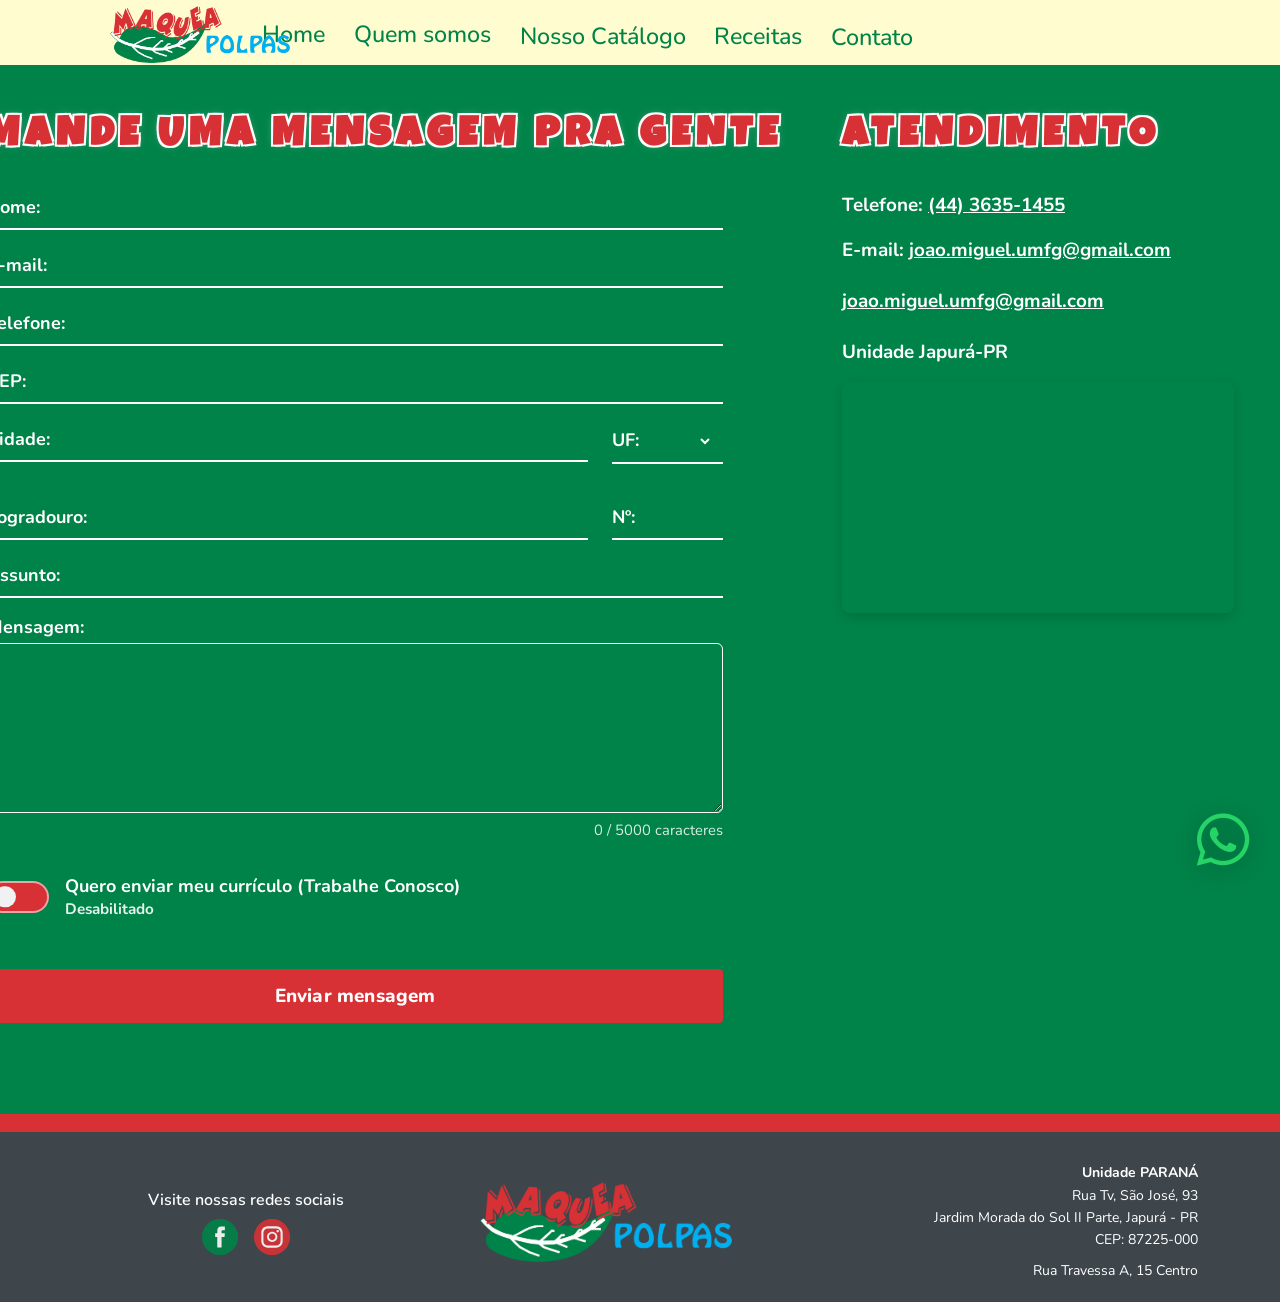
==== commit 013f9fea: "Alteração 130926" ====
--- a/MAQUEA POLPAS/Contato/index.html
+++ b/MAQUEA POLPAS/Contato/index.html
@@ -653,6 +653,13 @@
             .menu-top>ul>li {
                 padding-bottom: 0.5rem;
             }
+            
+            /* Garante que a área de hover do item com submenu alcance o submenu */
+            .menu-top>ul>li.menu-has-sub {
+                padding-bottom: 0.8rem;
+                margin-bottom: -0.3rem;
+            }
+            
             .menu-top>ul>li,
             .menu-top>ul>li a {
                 font-size: var(--navProductFontSize);
@@ -671,16 +678,28 @@
             
             .menu-top-sub {
                 position: absolute;
-                top: calc(100% + 7px) !important;  /* ALTERADO: abaixado em 20px */
+                top: 100% !important;
                 left: 0;
                 display: none;
                 width: auto;
                 min-width: 220px;
                 padding: 12px 20px;
+                margin-top: 2px;              /* ALTERADO: era 7px, agora 2px (mais para cima) */
                 background-color: #FFFDD0;
                 border-radius: 0 !important;
                 box-shadow: 0 8px 20px rgba(0, 0, 0, 0.2);
                 z-index: 1000;
+            }
+            
+            /* PONTE INVISÍVEL: cobre o gap entre o link e o submenu */
+            .menu-top-sub::before {
+                content: "";
+                position: absolute;
+                top: -2px;                    /* ALTERADO: acompanha o margin-top */
+                left: 0;
+                width: 100%;
+                height: 2px;                  /* ALTERADO: acompanha o margin-top */
+                background: transparent;
             }
             
             /* Mostra submenu no hover - CORREÇÃO PRINCIPAL */
@@ -797,6 +816,12 @@
                 box-shadow: none !important;
                 border-radius: 0 !important;
                 pointer-events: auto !important;
+                margin-top: 0 !important;
+            }
+
+            .menu-top.open>ul>li.menu-has-sub .menu-top-sub::before,
+            .menu-top.open>ul>li.menu-franquia .menu-top-sub::before {
+                display: none !important;
             }
 
             .menu-top.open>ul>li.menu-has-sub .menu-top-sub-item a,
@@ -987,11 +1012,10 @@
             background-image: url("data:image/svg+xml,%3Csvg xmlns='http://www.w3.org/2000/svg' viewBox='0 0 65.3 65.3'%3E%3Ccircle cx='32.7' cy='32.7' r='32.7' fill='%23D83135'/%3E%3Cpath fill='%23fff' d='M45.2 22.3c0 1.2-1 2.2-2.2 2.2s-2.2-1-2.2-2.2c0-1.2 1-2.2 2.2-2.2s2.2 1 2.2 2.2zM42.4 32.4c0 5.2-4.2 9.4-9.4 9.4s-9.4-4.2-9.4-9.4S27.8 23 33 23s9.4 4.2 9.4 9.4zm-3.4 0c0-3.3-2.7-6-6-6s-6 2.7-6 6 2.7 6 6 6 6-2.7 6-6zM52 24.8c0-6.4-5.1-11.5-11.5-11.5H24.8c-6.4 0-11.5 5.1-11.5 11.5v15.7c0 6.4 5.1 11.5 11.5 11.5h15.7C46.9 52 52 46.9 52 40.5V24.8zm-3.8 15.5c0 4.4-3.5 7.9-7.9 7.9H25c-4.4 0-7.9-3.5-7.9-7.9V25c0-4.4 3.5-7.9 7.9-7.9h15.3c4.4 0 7.9 3.5 7.9 7.9v15.3z'/%3E%3C/svg%3E") !important;
         }
 
-        /* ===== LOGO DO FOOTER - MESMO TAMANHO DO HEADER ===== */
+        /* ===== LOGO DO FOOTER - TAMANHO AJUSTADO ===== */
         .footer-center img {
-            width: 160px !important;
-            max-width: 160px !important;
-            height: auto;
+            max-height: 80px;
+            width: auto;
             display: block;
             margin: 0 auto;
             object-fit: contain;
@@ -999,8 +1023,8 @@
 
         @media (max-width: 768px) {
             .footer-center img {
-                width: 120px !important;
-                max-width: 120px !important;
+                max-height: 60px;
+                width: auto;
             }
         }
 
@@ -1034,6 +1058,7 @@
             }
             .footer-center img {
                 max-height: 60px;
+                width: auto;
             }
         }
         @media (max-width: 480px) {
@@ -1772,22 +1797,15 @@
             justify-content: center;
         }
 
+        /* ===== LOGO DO FOOTER - TAMANHO AJUSTADO (bloco final) ===== */
         .footer-center img {
-            width: 160px !important;
-            max-width: 160px !important;
-            height: auto;
+            max-height: 80px;
+            width: auto;
             display: block;
             margin: 0 auto;
             object-fit: contain;
         }
 
-        @media (min-width: 767px) {
-            .footer-center img {
-                width: 160px !important;
-                max-width: 160px !important;
-            }
-        }
-
         @media (max-width: 768px) {
             .footer-center a {
                 transform: translateX(0) !important;
@@ -1796,8 +1814,8 @@
                 margin: 10px 0;
             }
             .footer-center img {
-                width: 120px !important;
-                max-width: 120px !important;
+                max-height: 60px;
+                width: auto;
             }
         }
 
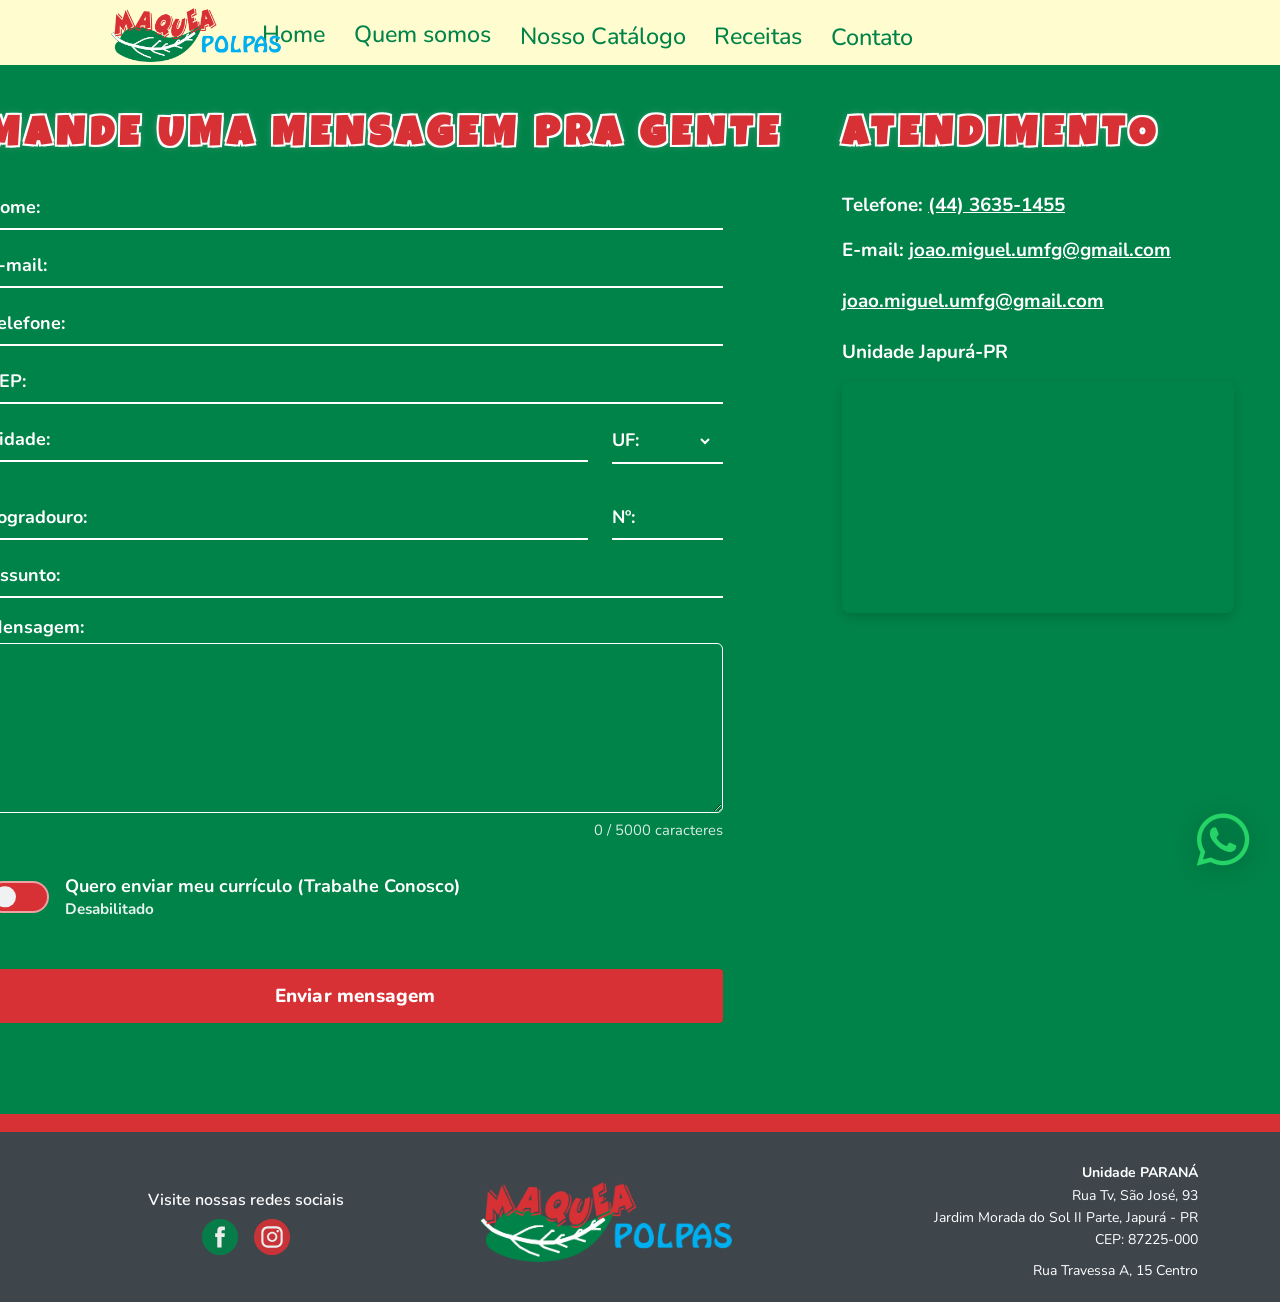
==== commit 36749e63: "Alteração dia 140926" ====
--- a/MAQUEA POLPAS/Contato/index.html
+++ b/MAQUEA POLPAS/Contato/index.html
@@ -136,30 +136,40 @@
             height: 50px;
             background-color: var(--cream);
         }
+
+        /* ============================================================
+           LOGO DO HEADER - BLOCO BASE (MOBILE / PADRÃO)
+           ============================================================
+           Aqui você altera os tamanhos da logo no CELULAR (mobile).
+           ============================================================ */
         .marca {
             position: absolute;
             top: 0;
             left: 0;
             z-index: 20;
-            width: 140px;  /* ALTERADO: aumentado de 120px para 160px */
-            height: 50px;
+            width: 140px;          /* ← LARGURA da área da logo (mobile) */
+            height: 50px;          /* ← ALTURA da área da logo (mobile) */
             display: flex;
             align-items: flex-start;
-            margin-left: 110px;
-            margin-top: 9px;
+            margin-left: 110px;    /* ← POSIÇÃO horizontal da logo (mobile) */
+            margin-top: 9px;       /* ← POSIÇÃO vertical da logo (mobile) */
         }
         .marca img {
             position: relative;
             z-index: 2;
-            width: 110px !important;  /* ALTERADO: aumentado de 112px para 140px */
-            height: auto !important;
+            width: 110px !important;   /* ← LARGURA da imagem da logo (mobile) */
+            height: auto !important;   /* ← ALTURA automática (mantém proporção) */
             max-width: none;
             object-fit: contain;
-            margin: 8px 0 0;
+            margin: 8px 0 0;           /* ← AJUSTE vertical fino da imagem (mobile) */
         }
         .marca::before {
             content: none;
         }
+        /* ============================================================
+           FIM DO BLOCO BASE DA LOGO (MOBILE)
+           ============================================================ */
+
         .menu-top {
             position: absolute;
             top: 50px;
@@ -626,17 +636,27 @@
             .header {
                 height: 3.6rem;
             }
+
+            /* ============================================================
+               LOGO DO HEADER - BLOCO DESKTOP (a partir de 767px)
+               ============================================================
+               Aqui você altera os tamanhos da logo no COMPUTADOR (desktop).
+               ============================================================ */
             .marca {
-                width: 200px;  /* ALTERADO: aumentado de 160px para 200px */
-                height: 3.4rem;
-                margin-left: 110px;
-                margin-top: 8px;
+                width: 200px;          /* ← LARGURA da área da logo (desktop) */
+                height: 3.4rem;        /* ← ALTURA da área da logo (desktop) */
+                margin-left: 110.5px;    /* ← POSIÇÃO horizontal da logo (desktop) */
+                margin-top: 10px;       /* ← POSIÇÃO vertical da logo (desktop) */
             }
             .marca img {
-                width: 180px !important;  /* ALTERADO: aumentado de 160px para 180px */
-                height: auto !important;
-                margin-top: -2px;
-            }
+                width: 170px !important;   /* ← LARGURA da imagem da logo (desktop) */
+                height: auto !important;   /* ← ALTURA automática (mantém proporção) */
+                margin-top: -2px;          /* ← AJUSTE vertical fino da imagem (desktop) */
+            }
+            /* ============================================================
+               FIM DO BLOCO DESKTOP DA LOGO
+               ============================================================ */
+
             .menu-top {
                 position: relative;
                 top: 0;
@@ -684,7 +704,7 @@
                 width: auto;
                 min-width: 220px;
                 padding: 12px 20px;
-                margin-top: 2px;              /* ALTERADO: era 7px, agora 2px (mais para cima) */
+                margin-top: 2px;
                 background-color: #FFFDD0;
                 border-radius: 0 !important;
                 box-shadow: 0 8px 20px rgba(0, 0, 0, 0.2);
@@ -695,10 +715,10 @@
             .menu-top-sub::before {
                 content: "";
                 position: absolute;
-                top: -2px;                    /* ALTERADO: acompanha o margin-top */
+                top: -2px;
                 left: 0;
                 width: 100%;
-                height: 2px;                  /* ALTERADO: acompanha o margin-top */
+                height: 2px;
                 background: transparent;
             }
             
@@ -750,7 +770,7 @@
                 background: transparent !important;
                 transition: all 0.2s ease !important;
                 text-decoration: none !important;
-                border-bottom: none !important;  /* ALTERADO: removida a linha horizontal */
+                border-bottom: none !important;
             }
             
             .menu-top-sub-item a:hover {
@@ -833,7 +853,7 @@
                 font-weight: 400 !important;
                 white-space: normal !important;
                 pointer-events: auto !important;
-                border-bottom: none !important;  /* ALTERADO: removida a linha horizontal também no mobile */
+                border-bottom: none !important;
             }
 
             .menu-top.open>ul>li.menu-has-sub .menu-top-sub-item a:hover,
@@ -1765,28 +1785,6 @@
         .menu-top>ul>li span:hover {
             color: var(--green) !important;
             font-weight: 700 !important;
-        }
-
-        .marca {
-            width: 120px;
-            height: 50px;
-        }
-        .marca img {
-            width: 112px;
-            height: auto;
-            margin: 8px 0 0;
-        }
-
-        @media (min-width: 767px) {
-            .marca {
-                width: 160px;
-                height: 3.4rem;
-            }
-            .marca img {
-                width: 160px;
-                height: auto;
-                margin-top: -2px;
-            }
         }
 
         .footer-center {
@@ -2592,7 +2590,7 @@
             }
 
             // ============================================================
-            // ENVIO DO E-MAIL VIA FORMSUBMIT (como estava antes)
+            // ENVIO DO E-MAIL VIA FORMSUBMIT
             // ============================================================
             form.addEventListener('submit', async function(e) {
                 e.preventDefault();
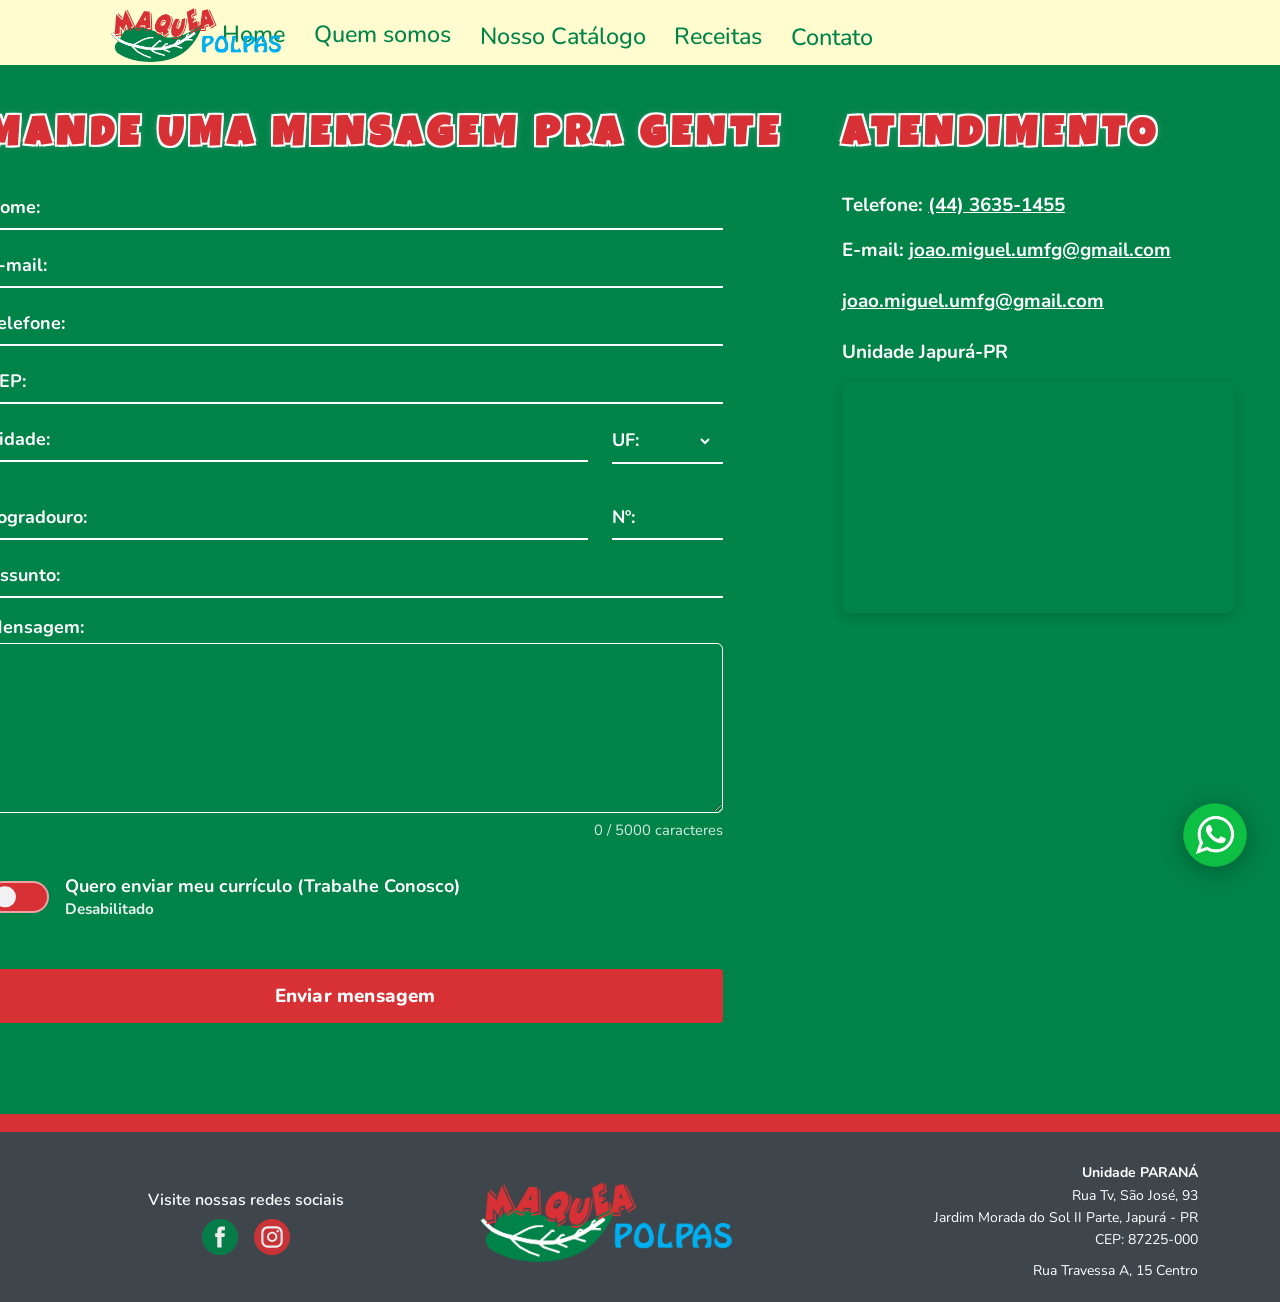
==== commit 681761bd: "atualização 230926" ====
--- a/MAQUEA POLPAS/Contato/index.html
+++ b/MAQUEA POLPAS/Contato/index.html
@@ -3,7 +3,7 @@
 <head>
     <meta charset="UTF-8">
     <meta name="viewport" content="width=device-width, initial-scale=1.0">
-    <title>Gebon | Fale Conosco e Trabalhe Conosco</title>
+    <title>Maquea Polpas | CONTATO</title>
     <link rel="preconnect" href="https://fonts.googleapis.com">
     <link rel="preconnect" href="https://fonts.gstatic.com" crossorigin>
     <link href="https://fonts.googleapis.com/css2?family=Nunito:wght@200;300;400;700;900&display=swap" rel="stylesheet">
@@ -139,36 +139,31 @@
 
         /* ============================================================
            LOGO DO HEADER - BLOCO BASE (MOBILE / PADRÃO)
-           ============================================================
-           Aqui você altera os tamanhos da logo no CELULAR (mobile).
            ============================================================ */
         .marca {
             position: absolute;
             top: 0;
             left: 0;
             z-index: 20;
-            width: 140px;          /* ← LARGURA da área da logo (mobile) */
-            height: 50px;          /* ← ALTURA da área da logo (mobile) */
+            width: 140px;
+            height: 50px;
             display: flex;
             align-items: flex-start;
-            margin-left: 110px;    /* ← POSIÇÃO horizontal da logo (mobile) */
-            margin-top: 9px;       /* ← POSIÇÃO vertical da logo (mobile) */
+            margin-left: 110px;
+            margin-top: 9px;
         }
         .marca img {
             position: relative;
             z-index: 2;
-            width: 110px !important;   /* ← LARGURA da imagem da logo (mobile) */
-            height: auto !important;   /* ← ALTURA automática (mantém proporção) */
+            width: 110px !important;
+            height: auto !important;
             max-width: none;
             object-fit: contain;
-            margin: 8px 0 0;           /* ← AJUSTE vertical fino da imagem (mobile) */
+            margin: 8px 0 0;
         }
         .marca::before {
             content: none;
         }
-        /* ============================================================
-           FIM DO BLOCO BASE DA LOGO (MOBILE)
-           ============================================================ */
 
         .menu-top {
             position: absolute;
@@ -639,23 +634,18 @@
 
             /* ============================================================
                LOGO DO HEADER - BLOCO DESKTOP (a partir de 767px)
-               ============================================================
-               Aqui você altera os tamanhos da logo no COMPUTADOR (desktop).
                ============================================================ */
             .marca {
-                width: 200px;          /* ← LARGURA da área da logo (desktop) */
-                height: 3.4rem;        /* ← ALTURA da área da logo (desktop) */
-                margin-left: 110.5px;    /* ← POSIÇÃO horizontal da logo (desktop) */
-                margin-top: 10px;       /* ← POSIÇÃO vertical da logo (desktop) */
+                width: 200px;
+                height: 3.4rem;
+                margin-left: 110.5px;
+                margin-top: 10px;
             }
             .marca img {
-                width: 170px !important;   /* ← LARGURA da imagem da logo (desktop) */
-                height: auto !important;   /* ← ALTURA automática (mantém proporção) */
-                margin-top: -2px;          /* ← AJUSTE vertical fino da imagem (desktop) */
-            }
-            /* ============================================================
-               FIM DO BLOCO DESKTOP DA LOGO
-               ============================================================ */
+                width: 170px !important;
+                height: auto !important;
+                margin-top: -2px;
+            }
 
             .menu-top {
                 position: relative;
@@ -668,13 +658,12 @@
             }
             .menu-top>ul {
                 padding-top: 1.4rem;
-                margin-left: -20px;
+                margin-left: -60px;
             }
             .menu-top>ul>li {
                 padding-bottom: 0.5rem;
             }
             
-            /* Garante que a área de hover do item com submenu alcance o submenu */
             .menu-top>ul>li.menu-has-sub {
                 padding-bottom: 0.8rem;
                 margin-bottom: -0.3rem;
@@ -689,9 +678,6 @@
                 cursor: pointer;
             }
             
-            /* ============================================================
-               SUBMENUS - ESTILO CORRETO PARA DESKTOP
-               ============================================================ */
             .menu-top>ul>li.menu-has-sub {
                 position: relative;
             }
@@ -711,7 +697,6 @@
                 z-index: 1000;
             }
             
-            /* PONTE INVISÍVEL: cobre o gap entre o link e o submenu */
             .menu-top-sub::before {
                 content: "";
                 position: absolute;
@@ -722,17 +707,14 @@
                 background: transparent;
             }
             
-            /* Mostra submenu no hover - CORREÇÃO PRINCIPAL */
             .menu-top>ul>li.menu-has-sub:hover .menu-top-sub {
                 display: block !important;
             }
             
-            /* Mostra submenu quando o link recebe foco (para acessibilidade) */
             .menu-top>ul>li.menu-has-sub:focus-within .menu-top-sub {
                 display: block !important;
             }
             
-            /* Larguras fixas dos submenus */
             .menu-catalogo-sub {
                 min-width: 272px !important;
                 max-width: 272px !important;
@@ -1090,6 +1072,7 @@
             }
         }
 
+        /* ===== WHATSAPP (APENAS IMAGEM LogoWPP.png, 60px) ===== */
         .whatsapp-float {
             position: fixed;
             bottom: 30px;
@@ -1105,9 +1088,10 @@
         .whatsapp-float:active {
             transform: scale(0.92);
         }
-        .whatsapp-float i {
-            font-size: 60px;
-            color: #25D366;
+        .whatsapp-float img {
+            width: 70px;
+            height: 70px;
+            object-fit: contain;
             filter: drop-shadow(0 4px 12px rgba(0, 0, 0, 0.3));
         }
         .whatsapp-float .whatsapp-tooltip {
@@ -1146,8 +1130,9 @@
                 bottom: 20px;
                 right: 20px;
             }
-            .whatsapp-float i {
-                font-size: 48px;
+            .whatsapp-float img {
+                width: 48px;
+                height: 48px;
             }
             .whatsapp-float .whatsapp-tooltip {
                 display: none;
@@ -1158,8 +1143,9 @@
                 bottom: 16px;
                 right: 16px;
             }
-            .whatsapp-float i {
-                font-size: 40px;
+            .whatsapp-float img {
+                width: 40px;
+                height: 40px;
             }
         }
 
@@ -1496,34 +1482,46 @@
         }
 
         /* ============================================================
-           AJUSTE - Mover "MANDE UM CURRÍCULO" 20px para a ESQUERDA
+           AJUSTE - ALINHAR OS TÍTULOS "MANDE UMA MENSAGEM" E "ATENDIMENTO"
+           NA MESMA ALTURA E POSIÇÃO
            ============================================================ */
-        
-        /* Remove margins negativos anteriores */
-        .col-sm-8.pb-4 {
+
+        .row-eq-height .col-sm-8.pb-4.offset-sm-2.offset-md-1 {
             margin-left: 0 !important;
-        }
-
-        .col-sm-4.pb-4 {
-            margin-left: 0 !important;
-        }
-
-        /* Mover a coluna do formulário 20px para a esquerda usando transform */
+            padding-top: 0 !important;
+            padding-bottom: 1.5rem !important;
+        }
+
+        .row-eq-height {
+            display: flex !important;
+            align-items: flex-start !important;
+        }
+
+        .row-eq-height > [class*="col-"] {
+            padding-top: 0 !important;
+            margin-top: 0 !important;
+        }
+
+        .row-eq-height .contato-title {
+            margin-top: 0 !important;
+            padding-top: 0 !important;
+            line-height: 1.2 !important;
+        }
+
         @media (min-width: 576px) {
-            .col-sm-8.pb-4 {
+            .row-eq-height .col-sm-8.pb-4 {
                 transform: translateX(-95px) !important;
             }
         }
 
-        /* Em telas menores, remove o deslocamento para não quebrar o layout */
         @media (max-width: 575px) {
-            .col-sm-8.pb-4 {
-                transform: translateX(50px) !important;
+            .row-eq-height .col-sm-8.pb-4 {
+                transform: translateX(0) !important;
             }
         }
 
         /* ============================================================
-          FIM DOS AJUSTES - Mover "MANDE UM CURRÍCULO" 20px para ESQUERDA
+          FIM DOS AJUSTES - ALINHAMENTO DOS TÍTULOS
           ============================================================ */
 
         #sendContact #cep {
@@ -2217,10 +2215,9 @@
         </div>
     </footer>
 
-    <!-- ===== WHATSAPP ===== -->
+    <!-- ===== WHATSAPP (APENAS IMAGEM LogoWPP.png, 60px) ===== -->
     <a href="https://wa.me/554497585990?text=Ol%C3%A1%2C%20tudo%20bem%20%3F%20Vim%20pelo%20Site%20de%20voc%C3%AA%21" target="_blank" class="whatsapp-float" aria-label="Fale conosco no WhatsApp">
-        <i class="fab fa-whatsapp"></i>
-        <span class="whatsapp-tooltip">Fale conosco</span>
+        <img src="../Princpal/image/LogoWPP.png" alt="WhatsApp">
     </a>
 
     <!-- ===== TOAST DE SUCESSO ===== -->
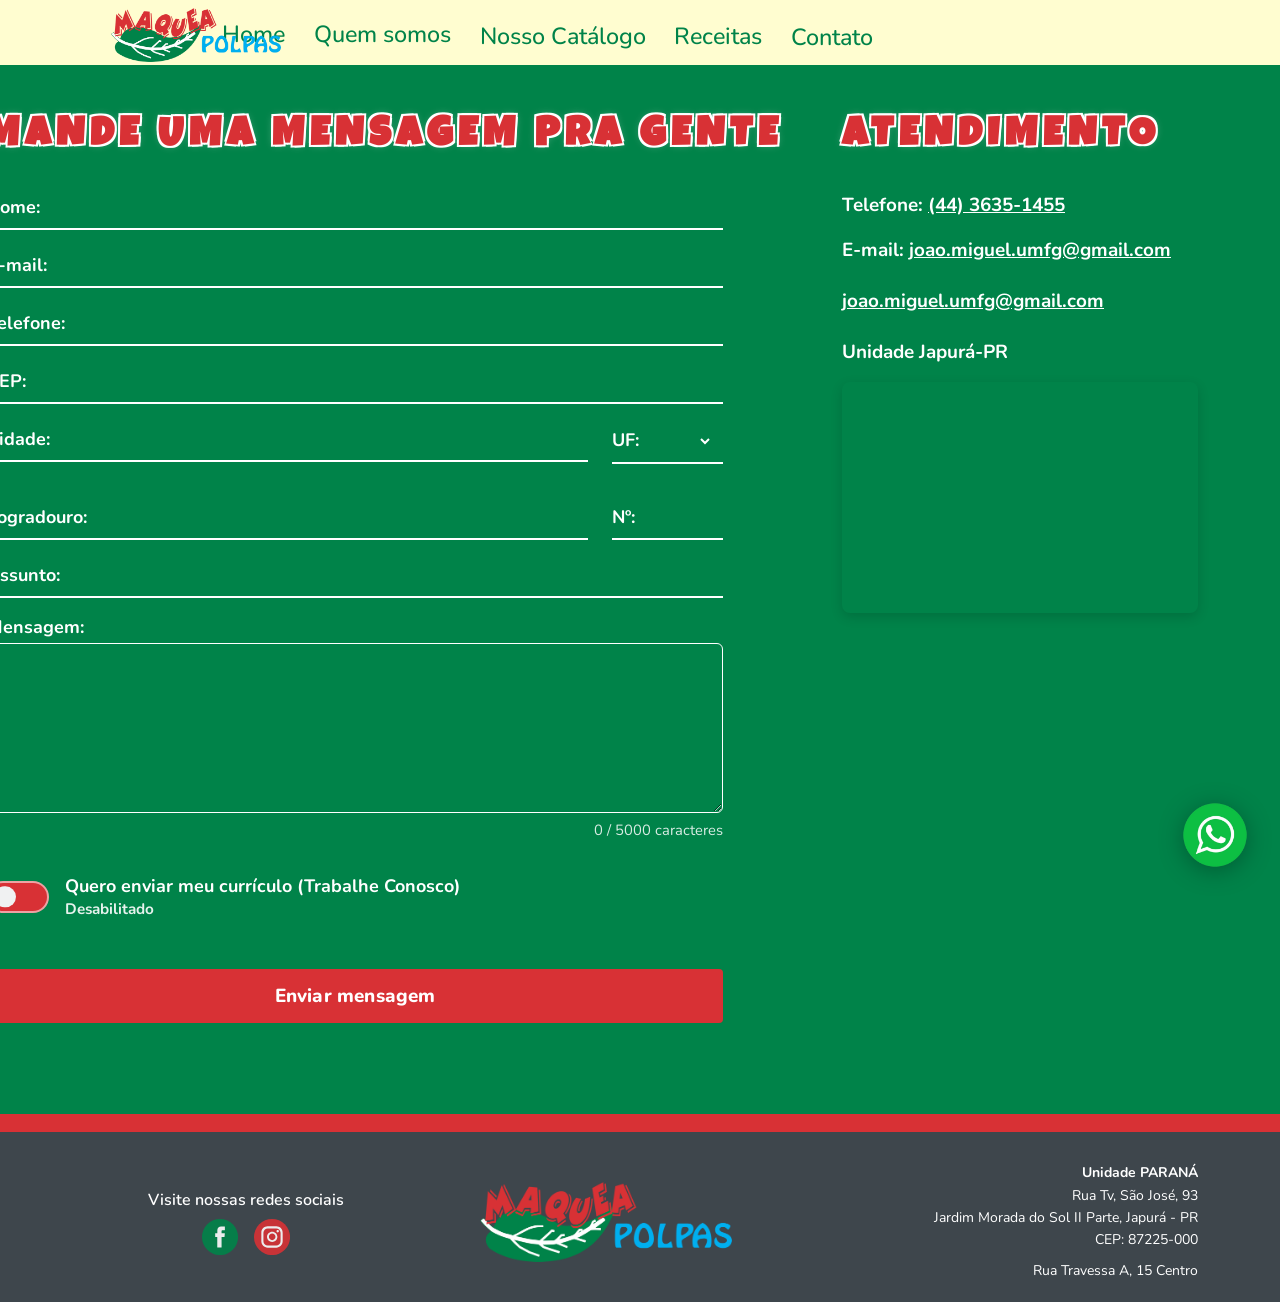
==== commit 277bc99c: "Atualização Noturna" ====
--- a/MAQUEA POLPAS/Contato/index.html
+++ b/MAQUEA POLPAS/Contato/index.html
@@ -2,7 +2,7 @@
 <html lang="pt-BR">
 <head>
     <meta charset="UTF-8">
-    <meta name="viewport" content="width=device-width, initial-scale=1.0">
+    <meta name="viewport" content="width=device-width, initial-scale=1.0, viewport-fit=cover">
     <title>Maquea Polpas | CONTATO</title>
     <link rel="preconnect" href="https://fonts.googleapis.com">
     <link rel="preconnect" href="https://fonts.gstatic.com" crossorigin>
@@ -31,7 +31,7 @@
             opacity: 0.6;
             cursor: not-allowed;
         }
-        
+
         /* ============================================================
           ESTRUTURA PARA RODAPÉ NO FINAL
           ============================================================ */
@@ -49,30 +49,28 @@
             line-height: 1.3;
             background: #008349;
         }
-        
-        /* CONTEÚDO PRINCIPAL - OCUPA TODO O ESPAÇO DISPONÍVEL */
+
         .page-space {
             flex: 1 0 auto;
         }
-        
-        /* RODAPÉ - FICA NO FINAL */
+
         .footer-custom {
             flex-shrink: 0;
             background-color: #3E464C;
             padding: 30px 0 20px;
         }
-        
+
         .barra-separadora {
             flex-shrink: 0;
             width: 100%;
             margin-left: auto;
             border-top: 1rem solid #D83135;
         }
-        
+
         .header {
             flex-shrink: 0;
         }
-        
+
         .spacer-top {
             flex-shrink: 0;
         }
@@ -102,31 +100,17 @@
             margin-right: -12px;
             margin-left: -12px;
         }
-        .row>* {
+        .row > * {
             min-height: 1px;
             padding-right: 12px;
             padding-left: 12px;
         }
-        .col-3 {
-            flex: 0 0 auto;
-            width: 25%;
-        }
-        .col-4 {
-            flex: 0 0 auto;
-            width: 33.333333%;
-        }
-        .col-5 {
-            flex: 0 0 auto;
-            width: 41.666667%;
-        }
-        .col-9 {
-            flex: 0 0 auto;
-            width: 75%;
-        }
-        .col-12 {
-            flex: 0 0 auto;
-            width: 100%;
-        }
+        .col-3 { flex: 0 0 auto; width: 25%; }
+        .col-4 { flex: 0 0 auto; width: 33.333333%; }
+        .col-5 { flex: 0 0 auto; width: 41.666667%; }
+        .col-9 { flex: 0 0 auto; width: 75%; }
+        .col-12 { flex: 0 0 auto; width: 100%; }
+
         .header {
             position: fixed;
             top: 0;
@@ -180,28 +164,28 @@
             padding: 2rem;
             background-color: var(--cream);
         }
-        .menu-top>ul {
+        .menu-top > ul {
             display: inline-flex;
             padding-top: 24px;
             margin-left: 10px;
         }
-        .menu-top>ul>li {
+        .menu-top > ul > li {
             position: relative;
             flex-grow: 1;
             margin: 0 1.6rem 0 0;
             color: var(--green);
         }
-        .menu-top.open>ul {
+        .menu-top.open > ul {
             display: block;
             width: 100%;
             margin-left: 0;
         }
-        .menu-top.open>ul>li {
+        .menu-top.open > ul > li {
             display: block;
             padding: 1rem 0;
         }
-        .menu-top>ul>li a,
-        .menu-top>ul>li span {
+        .menu-top > ul > li a,
+        .menu-top > ul > li span {
             margin: 0;
             padding: 0;
             color: var(--green);
@@ -210,17 +194,17 @@
             line-height: 1;
             cursor: pointer;
         }
-        .menu-top>ul>li:hover,
-        .menu-top>ul>li:hover>a,
-        .menu-top>ul>li:hover>span,
-        .menu-top>ul>li a:hover,
-        .menu-top>ul>li.active a {
+        .menu-top > ul > li:hover,
+        .menu-top > ul > li:hover > a,
+        .menu-top > ul > li:hover > span,
+        .menu-top > ul > li a:hover,
+        .menu-top > ul > li.active a {
             color: var(--green);
             font-weight: 700;
         }
 
         /* ============================================================
-           SUBMENUS CORRIGIDOS
+           SUBMENUS
            ============================================================ */
         .menu-top-sub {
             position: relative;
@@ -246,26 +230,26 @@
             color: var(--green);
             font-weight: 700;
         }
-        .menu-top>ul>li.menu-has-sub {
+        .menu-top > ul > li.menu-has-sub {
             position: relative;
         }
-        .menu-top>ul>li.menu-franquia .menu-top-sub {
+        .menu-top > ul > li.menu-franquia .menu-top-sub {
             min-width: 13rem;
             max-width: none;
         }
-        .menu-top>ul>li.menu-franquia .menu-top-sub ul {
+        .menu-top > ul > li.menu-franquia .menu-top-sub ul {
             display: block;
         }
-        .menu-top>ul>li.menu-franquia .menu-top-sub-item {
+        .menu-top > ul > li.menu-franquia .menu-top-sub-item {
             display: block;
             width: 100%;
             margin: 0;
             padding: 0;
         }
-        .menu-top>ul>li.menu-franquia .menu-top-sub-item+.menu-top-sub-item {
+        .menu-top > ul > li.menu-franquia .menu-top-sub-item + .menu-top-sub-item {
             margin-top: 0.45rem;
         }
-        .menu-top>ul>li.menu-franquia .menu-top-sub-item a {
+        .menu-top > ul > li.menu-franquia .menu-top-sub-item a {
             display: block;
             padding: 0.12rem 0;
             white-space: nowrap;
@@ -274,6 +258,10 @@
             padding: 0.7rem 0 0;
             box-shadow: none;
         }
+
+        /* ============================================================
+           BOTÃO HAMBÚRGUER - COR #D83135
+           ============================================================ */
         .menu-hamb {
             position: relative;
             display: block;
@@ -291,17 +279,12 @@
             width: 100%;
             height: 3px;
             border-radius: 1px;
-            background-color: var(--primaryColor);
-        }
-        .menu-hamb span:nth-child(1) {
-            top: 7px;
-        }
-        .menu-hamb span:nth-child(2) {
-            top: 14px;
-        }
-        .menu-hamb span:nth-child(3) {
-            top: 21px;
-        }
+            background-color: #D83135; /* 👈 COR DO HAMBÚRGUER (vermelho) */
+        }
+        .menu-hamb span:nth-child(1) { top: 7px; }
+        .menu-hamb span:nth-child(2) { top: 14px; }
+        .menu-hamb span:nth-child(3) { top: 21px; }
+
         .search-icon {
             display: none !important;
         }
@@ -313,8 +296,8 @@
         .bkg-page-contato {
             padding: 48px 0 64px;
         }
-        
-        /* ===== TÍTULOS COM LUCKIEST GUY E VERMELHO ===== */
+
+        /* ===== TÍTULOS ===== */
         .contato-title {
             font-family: 'Luckiest Guy', 'Fredoka', 'Nunito', sans-serif;
             font-size: 4.0rem;
@@ -322,7 +305,7 @@
             line-height: 1.2;
             letter-spacing: 6px;
             color: #D83135;
-            text-shadow: 
+            text-shadow:
                 -2px -2px 0 #fff,
                 2px -2px 0 #fff,
                 -2px 2px 0 #fff,
@@ -330,7 +313,7 @@
                 0 0 8px #ffffff4d;
             margin-bottom: 1.6rem;
         }
-        
+
         .contato-subtitle {
             font-family: 'Luckiest Guy', 'Fredoka', 'Nunito', sans-serif;
             font-size: 4.2rem;
@@ -338,7 +321,7 @@
             line-height: 1.2;
             letter-spacing: 3px;
             color: #D83135;
-            text-shadow: 
+            text-shadow:
                 -2px -2px 0 #fff,
                 2px -2px 0 #fff,
                 -2px 2px 0 #fff,
@@ -346,22 +329,14 @@
                 0 0 8px #ffffff4d;
             margin-bottom: 1rem;
         }
-        
+
         @media (max-width: 992px) {
-            .contato-title {
-                font-size: 2.8rem;
-            }
-            .contato-subtitle {
-                font-size: 2.2rem;
-            }
+            .contato-title { font-size: 2.8rem; }
+            .contato-subtitle { font-size: 2.2rem; }
         }
         @media (max-width: 576px) {
-            .contato-title {
-                font-size: 2.2rem;
-            }
-            .contato-subtitle {
-                font-size: 1.8rem;
-            }
+            .contato-title { font-size: 2.2rem; }
+            .contato-subtitle { font-size: 1.8rem; }
         }
 
         #sendContact .label-inline {
@@ -500,15 +475,9 @@
         .contato-text a:hover {
             text-decoration: underline;
         }
-        .mt-4 {
-            margin-top: 1.5rem;
-        }
-        .pb-4 {
-            padding-bottom: 1.5rem;
-        }
-        .mt-3 {
-            margin-top: 0.75rem;
-        }
+        .mt-4 { margin-top: 1.5rem; }
+        .pb-4 { padding-bottom: 1.5rem; }
+        .mt-3 { margin-top: 0.75rem; }
 
         /* ===== Footer ===== */
         .footer {
@@ -577,64 +546,29 @@
             width: 100%;
             height: auto;
         }
+
+        /* ============================================================
+          MEDIA QUERIES - RESPONSIVIDADE COMPLETA
+          ============================================================ */
         @media (min-width: 576px) {
-            .container {
-                max-width: 540px;
-            }
-            .col-sm-1 {
-                flex: 0 0 auto;
-                width: 8.333333%;
-            }
-            .col-sm-3 {
-                flex: 0 0 auto;
-                width: 25%;
-            }
-            .col-sm-4 {
-                flex: 0 0 auto;
-                width: 33.333333%;
-            }
-            .col-sm-6 {
-                flex: 0 0 auto;
-                width: 50%;
-            }
-            .col-sm-8 {
-                flex: 0 0 auto;
-                width: 66.666667%;
-            }
-            .d-sm-none {
-                display: none !important;
-            }
+            .container { max-width: 540px; }
+            .col-sm-1 { flex: 0 0 auto; width: 8.333333%; }
+            .col-sm-3 { flex: 0 0 auto; width: 25%; }
+            .col-sm-4 { flex: 0 0 auto; width: 33.333333%; }
+            .col-sm-6 { flex: 0 0 auto; width: 50%; }
+            .col-sm-8 { flex: 0 0 auto; width: 66.666667%; }
+            .d-sm-none { display: none !important; }
         }
         @media (min-width: 767px) {
-            html,
-            body {
-                font-size: 16px;
-            }
-            .container {
-                max-width: 720px;
-            }
-            .col-md-2 {
-                flex: 0 0 auto;
-                width: 16.666667%;
-            }
-            .col-md-8 {
-                flex: 0 0 auto;
-                width: 66.666667%;
-            }
-            .col-md-9 {
-                flex: 0 0 auto;
-                width: 75%;
-            }
-            .offset-md-2 {
-                margin-left: 16.666667%;
-            }
-            .header {
-                height: 3.6rem;
-            }
-
-            /* ============================================================
-               LOGO DO HEADER - BLOCO DESKTOP (a partir de 767px)
-               ============================================================ */
+            html, body { font-size: 16px; }
+            .container { max-width: 720px; }
+            .col-md-2 { flex: 0 0 auto; width: 16.666667%; }
+            .col-md-8 { flex: 0 0 auto; width: 66.666667%; }
+            .col-md-9 { flex: 0 0 auto; width: 75%; }
+            .offset-md-2 { margin-left: 16.666667%; }
+            .header { height: 3.6rem; }
+
+            /* LOGO DO HEADER - DESKTOP */
             .marca {
                 width: 200px;
                 height: 3.4rem;
@@ -656,32 +590,32 @@
                 margin-left: 10px;
                 overflow: visible;
             }
-            .menu-top>ul {
+            .menu-top > ul {
                 padding-top: 1.4rem;
                 margin-left: -60px;
             }
-            .menu-top>ul>li {
+            .menu-top > ul > li {
                 padding-bottom: 0.5rem;
             }
-            
-            .menu-top>ul>li.menu-has-sub {
+
+            .menu-top > ul > li.menu-has-sub {
                 padding-bottom: 0.8rem;
                 margin-bottom: -0.3rem;
             }
-            
-            .menu-top>ul>li,
-            .menu-top>ul>li a {
+
+            .menu-top > ul > li,
+            .menu-top > ul > li a {
                 font-size: var(--navProductFontSize);
                 line-height: 1rem;
             }
-            .menu-top>ul>li:hover {
+            .menu-top > ul > li:hover {
                 cursor: pointer;
             }
-            
-            .menu-top>ul>li.menu-has-sub {
+
+            .menu-top > ul > li.menu-has-sub {
                 position: relative;
             }
-            
+
             .menu-top-sub {
                 position: absolute;
                 top: 100% !important;
@@ -696,7 +630,7 @@
                 box-shadow: 0 8px 20px rgba(0, 0, 0, 0.2);
                 z-index: 1000;
             }
-            
+
             .menu-top-sub::before {
                 content: "";
                 position: absolute;
@@ -706,15 +640,15 @@
                 height: 2px;
                 background: transparent;
             }
-            
-            .menu-top>ul>li.menu-has-sub:hover .menu-top-sub {
+
+            .menu-top > ul > li.menu-has-sub:hover .menu-top-sub {
                 display: block !important;
             }
-            
-            .menu-top>ul>li.menu-has-sub:focus-within .menu-top-sub {
+
+            .menu-top > ul > li.menu-has-sub:focus-within .menu-top-sub {
                 display: block !important;
             }
-            
+
             .menu-catalogo-sub {
                 min-width: 272px !important;
                 max-width: 272px !important;
@@ -723,25 +657,25 @@
                 min-width: 230px !important;
                 max-width: 230px !important;
             }
-            
+
             .menu-top-sub ul {
                 display: block !important;
                 margin: 0 !important;
                 padding: 0 !important;
                 list-style: none !important;
             }
-            
+
             .menu-top-sub-item {
                 display: block !important;
                 width: 100% !important;
                 margin: 0 !important;
                 padding: 0 !important;
             }
-            
-            .menu-top-sub-item+.menu-top-sub-item {
+
+            .menu-top-sub-item + .menu-top-sub-item {
                 margin-top: 0 !important;
             }
-            
+
             .menu-top-sub-item a {
                 display: block !important;
                 padding: 10px 4px !important;
@@ -754,27 +688,27 @@
                 text-decoration: none !important;
                 border-bottom: none !important;
             }
-            
+
             .menu-top-sub-item a:hover {
                 color: #008349 !important;
                 font-weight: 700 !important;
                 background: transparent !important;
                 border-bottom-color: transparent;
             }
-            
+
             .menu-top-sub-item:last-child a {
                 border-bottom: none;
             }
-            
-            .menu-top>ul>li.menu-franquia .menu-top-sub {
+
+            .menu-top > ul > li.menu-franquia .menu-top-sub {
                 left: 0;
                 width: 13rem;
                 padding: 0.85rem 1rem;
             }
-            .menu-top>ul>li.menu-franquia .menu-top-sub-item {
+            .menu-top > ul > li.menu-franquia .menu-top-sub-item {
                 margin: 0;
             }
-            .menu-top>ul>li.menu-franquia .menu-top-sub-item+.menu-top-sub-item {
+            .menu-top > ul > li.menu-franquia .menu-top-sub-item + .menu-top-sub-item {
                 margin-top: 0.45rem;
             }
             .spacer-top {
@@ -785,29 +719,20 @@
             }
         }
         @media (min-width: 992px) {
-            .container {
-                max-width: 960px;
-            }
+            .container { max-width: 960px; }
         }
         @media (min-width: 1200px) {
-            html,
-            body {
-                font-size: 18px;
-            }
-            .container {
-                max-width: 1140px;
-            }
-            .text-green {
-                color: var(--green) !important;
-            }
+            html, body { font-size: 18px; }
+            .container { max-width: 1140px; }
+            .text-green { color: var(--green) !important; }
         }
 
         /* ============================================================
           AJUSTES PARA MOBILE - SUBMENUS OCUPAM A LARGURA TOTAL
           ============================================================ */
         @media (max-width: 766px) {
-            .menu-top.open>ul>li.menu-has-sub .menu-top-sub,
-            .menu-top.open>ul>li.menu-franquia .menu-top-sub {
+            .menu-top.open > ul > li.menu-has-sub .menu-top-sub,
+            .menu-top.open > ul > li.menu-franquia .menu-top-sub {
                 position: static !important;
                 display: block !important;
                 width: 100% !important;
@@ -821,13 +746,13 @@
                 margin-top: 0 !important;
             }
 
-            .menu-top.open>ul>li.menu-has-sub .menu-top-sub::before,
-            .menu-top.open>ul>li.menu-franquia .menu-top-sub::before {
+            .menu-top.open > ul > li.menu-has-sub .menu-top-sub::before,
+            .menu-top.open > ul > li.menu-franquia .menu-top-sub::before {
                 display: none !important;
             }
 
-            .menu-top.open>ul>li.menu-has-sub .menu-top-sub-item a,
-            .menu-top.open>ul>li.menu-franquia .menu-top-sub-item a {
+            .menu-top.open > ul > li.menu-has-sub .menu-top-sub-item a,
+            .menu-top.open > ul > li.menu-franquia .menu-top-sub-item a {
                 display: block !important;
                 padding: 0.35rem 0 !important;
                 color: #008349 !important;
@@ -838,8 +763,8 @@
                 border-bottom: none !important;
             }
 
-            .menu-top.open>ul>li.menu-has-sub .menu-top-sub-item a:hover,
-            .menu-top.open>ul>li.menu-franquia .menu-top-sub-item a:hover {
+            .menu-top.open > ul > li.menu-has-sub .menu-top-sub-item a:hover,
+            .menu-top.open > ul > li.menu-franquia .menu-top-sub-item a:hover {
                 color: #008349 !important;
                 font-weight: 700 !important;
             }
@@ -848,7 +773,6 @@
         /* ===================================================
           ALTERAÇÕES SOLICITADAS (APENAS NO CONTEÚDO)
           =================================================== */
-
         .page-space,
         .bkg-page-contato {
             background-color: var(--green) !important;
@@ -942,14 +866,10 @@
             border-top: 1rem solid #D83135;
         }
         @media (max-width:700px) {
-            .barra-separadora {
-                border-top-width: 0.75rem;
-            }
+            .barra-separadora { border-top-width: 0.75rem; }
         }
         @media (max-width:450px) {
-            .barra-separadora {
-                border-top-width: 0.6rem;
-            }
+            .barra-separadora { border-top-width: 0.6rem; }
         }
 
         .footer-custom {
@@ -1014,7 +934,6 @@
             background-image: url("data:image/svg+xml,%3Csvg xmlns='http://www.w3.org/2000/svg' viewBox='0 0 65.3 65.3'%3E%3Ccircle cx='32.7' cy='32.7' r='32.7' fill='%23D83135'/%3E%3Cpath fill='%23fff' d='M45.2 22.3c0 1.2-1 2.2-2.2 2.2s-2.2-1-2.2-2.2c0-1.2 1-2.2 2.2-2.2s2.2 1 2.2 2.2zM42.4 32.4c0 5.2-4.2 9.4-9.4 9.4s-9.4-4.2-9.4-9.4S27.8 23 33 23s9.4 4.2 9.4 9.4zm-3.4 0c0-3.3-2.7-6-6-6s-6 2.7-6 6 2.7 6 6 6 6-2.7 6-6zM52 24.8c0-6.4-5.1-11.5-11.5-11.5H24.8c-6.4 0-11.5 5.1-11.5 11.5v15.7c0 6.4 5.1 11.5 11.5 11.5h15.7C46.9 52 52 46.9 52 40.5V24.8zm-3.8 15.5c0 4.4-3.5 7.9-7.9 7.9H25c-4.4 0-7.9-3.5-7.9-7.9V25c0-4.4 3.5-7.9 7.9-7.9h15.3c4.4 0 7.9 3.5 7.9 7.9v15.3z'/%3E%3C/svg%3E") !important;
         }
 
-        /* ===== LOGO DO FOOTER - TAMANHO AJUSTADO ===== */
         .footer-center img {
             max-height: 80px;
             width: auto;
@@ -1064,15 +983,11 @@
             }
         }
         @media (max-width: 480px) {
-            .footer-left p {
-                font-size: 14px;
-            }
-            .footer-right .endereco {
-                font-size: 13px;
-            }
-        }
-
-        /* ===== WHATSAPP (APENAS IMAGEM LogoWPP.png, 60px) ===== */
+            .footer-left p { font-size: 14px; }
+            .footer-right .endereco { font-size: 13px; }
+        }
+
+        /* ===== WHATSAPP ===== */
         .whatsapp-float {
             position: fixed;
             bottom: 30px;
@@ -1246,12 +1161,12 @@
             transition: left 0.28s cubic-bezier(0.34, 1.45, 0.64, 1);
         }
 
-        .switch-input:checked+.switch-icon {
+        .switch-input:checked + .switch-icon {
             background-color: var(--green);
             border-color: rgba(255, 255, 255, 0.85);
         }
 
-        .switch-input:checked+.switch-icon::after {
+        .switch-input:checked + .switch-icon::after {
             left: calc(100% - var(--sw-h) + var(--sw-pad));
         }
 
@@ -1263,7 +1178,7 @@
             width: calc(var(--sw-h) - (var(--sw-pad) * 2) + 3px);
         }
 
-        .switch-input:focus-visible+.switch-icon {
+        .switch-input:focus-visible + .switch-icon {
             outline: 3px solid #fff;
             outline-offset: 3px;
         }
@@ -1379,8 +1294,8 @@
         }
 
         @media (min-width: 576px) and (max-width: 766px) {
-            .bkg-page-contato>.container>.row>.col-sm-8,
-            .bkg-page-contato>.container>.row>.col-sm-4 {
+            .bkg-page-contato > .container > .row > .col-sm-8,
+            .bkg-page-contato > .container > .row > .col-sm-4 {
                 width: 100%;
             }
             .contato-info-bloco {
@@ -1476,16 +1391,12 @@
                 --sw-w: 56px;
                 --sw-h: 30px;
             }
-            .switch-title {
-                font-size: 0.95rem;
-            }
+            .switch-title { font-size: 0.95rem; }
         }
 
         /* ============================================================
-           AJUSTE - ALINHAR OS TÍTULOS "MANDE UMA MENSAGEM" E "ATENDIMENTO"
-           NA MESMA ALTURA E POSIÇÃO
+           AJUSTE - ALINHAR OS TÍTULOS
            ============================================================ */
-
         .row-eq-height .col-sm-8.pb-4.offset-sm-2.offset-md-1 {
             margin-left: 0 !important;
             padding-top: 0 !important;
@@ -1519,10 +1430,6 @@
                 transform: translateX(0) !important;
             }
         }
-
-        /* ============================================================
-          FIM DOS AJUSTES - ALINHAMENTO DOS TÍTULOS
-          ============================================================ */
 
         #sendContact #cep {
             flex: 1;
@@ -1538,9 +1445,7 @@
             line-height: 1.5;
             margin-top: 6px;
         }
-        .endereco-linha span {
-            white-space: nowrap;
-        }
+        .endereco-linha span { white-space: nowrap; }
         .endereco-linha .separador {
             color: #fff;
             font-weight: 400 !important;
@@ -1553,9 +1458,7 @@
             }
         }
 
-        .street-loading {
-            position: relative;
-        }
+        .street-loading { position: relative; }
         .street-loading::after {
             content: "⏳";
             position: absolute;
@@ -1566,12 +1469,8 @@
             animation: spin 1s linear infinite;
         }
         @keyframes spin {
-            from {
-                transform: translateY(-50%) rotate(0deg);
-            }
-            to {
-                transform: translateY(-50%) rotate(360deg);
-            }
+            from { transform: translateY(-50%) rotate(0deg); }
+            to { transform: translateY(-50%) rotate(360deg); }
         }
 
         .contador-ruas {
@@ -1596,13 +1495,8 @@
             animation: pulse 1s ease-in-out infinite;
         }
         @keyframes pulse {
-            0%,
-            100% {
-                opacity: 1;
-            }
-            50% {
-                opacity: 0.5;
-            }
+            0%, 100% { opacity: 1; }
+            50% { opacity: 0.5; }
         }
 
         .toast-notification {
@@ -1687,7 +1581,6 @@
             }
         }
 
-        /* ESTILOS PARA LOGRADOURO E NÚMERO - MESMO TAMANHO DE CIDADE E UF */
         .endereco-row {
             display: flex;
             flex-wrap: wrap;
@@ -1740,7 +1633,6 @@
             }
         }
 
-        /* ===== AJUSTE - ATENDIMENTO NA MESMA LINHA QUE MANDE UM CURRÍCULO ===== */
         .contato-info-bloco .contato-title {
             margin-top: 0;
             padding-top: 0;
@@ -1774,26 +1666,17 @@
             font-weight: 700 !important;
         }
 
-        .menu-top>ul>li a,
-        .menu-top>ul>li span {
+        .menu-top > ul > li a,
+        .menu-top > ul > li span {
             color: var(--green) !important;
             font-size: var(--navProductFontSize) !important;
         }
-        .menu-top>ul>li a:hover,
-        .menu-top>ul>li span:hover {
+        .menu-top > ul > li a:hover,
+        .menu-top > ul > li span:hover {
             color: var(--green) !important;
             font-weight: 700 !important;
         }
 
-        .footer-center {
-            flex: 0 0 auto;
-            margin: 0 50px;
-            display: flex;
-            align-items: center;
-            justify-content: center;
-        }
-
-        /* ===== LOGO DO FOOTER - TAMANHO AJUSTADO (bloco final) ===== */
         .footer-center img {
             max-height: 80px;
             width: auto;
@@ -1815,15 +1698,13 @@
             }
         }
 
-        /* ============================================================
-          AJUSTE - CONTATO ABAIXADO EM 5px (2px + 5px = 7px)
-          ============================================================ */
-        .menu-top>ul>li.menu-franquia {
+        /* ===== CONTATO ABAIXADO ===== */
+        .menu-top > ul > li.menu-franquia {
             margin-left: 0;
             padding-top: 3.3px;
         }
-        
-        .menu-top>ul>li.menu-franquia a {
+
+        .menu-top > ul > li.menu-franquia a {
             display: inline;
             padding: 0;
             background-color: transparent;
@@ -1832,8 +1713,8 @@
             font-weight: 500;
             transition: none;
         }
-        
-        .menu-top>ul>li.menu-franquia a:hover {
+
+        .menu-top > ul > li.menu-franquia a:hover {
             background-color: transparent;
             color: var(--green) !important;
             transform: none;
@@ -1841,12 +1722,12 @@
         }
 
         @media (min-width: 767px) {
-            .menu-top>ul>li.menu-franquia {
+            .menu-top > ul > li.menu-franquia {
                 padding-top: 3.3px;
             }
         }
 
-        /* ===== TOAST DE SUCESSO CENTRALIZADO ===== */
+        /* ===== TOAST DE SUCESSO ===== */
         .toast-success-overlay {
             position: fixed;
             top: 0;
@@ -1919,7 +1800,6 @@
             background: rgba(255, 255, 255, 0.2);
         }
 
-        /* ===== ESTILO PARA ERROS ===== */
         .field-error {
             color: #ffffff !important;
             font-size: 0.85rem !important;
@@ -1927,7 +1807,6 @@
             margin-top: 4px;
         }
 
-        /* ===== SPINNER DO BOTÃO ===== */
         .spinner {
             display: inline-block;
             width: 20px;
@@ -1938,9 +1817,6 @@
             animation: spin 0.8s ease infinite;
             vertical-align: middle;
             margin-right: 8px;
-        }
-        @keyframes spin {
-            to { transform: rotate(360deg); }
         }
     </style>
 </head>
@@ -1998,7 +1874,6 @@
                                     </ul>
                                 </div>
                             </li>
-                            <!-- === O ITEM "Contato" ABAIXADO EM 5px === -->
                             <li class="menu-franquia">
                                 <a href="../Contato/index.html">Contato</a>
                             </li>
@@ -2022,13 +1897,11 @@
         <div class="bkg-page bkg-page-contato">
             <div class="container">
                 <div class="row row-eq-height">
-                    <!-- Coluna do formulário -->
                     <div class="col-sm-8 col-12 pb-4 offset-sm-2 offset-md-1">
                         <h1 class="contato-title" style="font-size: 40px; margin-right: 0; white-space: nowrap;">MANDE UMA MENSAGEM PRA GENTE</h1>
 
                         <form action="https://formsubmit.co/joao.miguel.umfg@gmail.com" method="POST" name="sendContact" id="sendContact" enctype="multipart/form-data" novalidate>
 
-                            <!-- ===== CAMPOS PRINCIPAIS ===== -->
                             <div class="label-inline label-row">
                                 <label for="name"><strong>Nome:</strong></label>
                                 <input type="text" name="name" id="name" autocomplete="off" maxlength="40" required>
@@ -2049,7 +1922,6 @@
                                 <input type="text" name="cep" id="cep" autocomplete="off" maxlength="9" placeholder="">
                             </div>
 
-                            <!-- ===== CIDADE E UF ===== -->
                             <div class="row cidade-uf-row">
                                 <div class="col-cidade">
                                     <div class="label-inline label-row">
@@ -2077,7 +1949,6 @@
                                 </div>
                             </div>
 
-                            <!-- ===== LOGRADOURO E NÚMERO (mesmo tamanho de Cidade e UF) ===== -->
                             <div class="endereco-row">
                                 <div class="col-logradouro">
                                     <div class="label-row">
@@ -2104,7 +1975,6 @@
                                 <span class="contador-mensagem" id="contadorMensagem">0 / 5000 caracteres</span>
                             </div>
 
-                            <!-- ===== SWITCH CURRÍCULO ===== -->
                             <div class="curriculo-switch-row">
                                 <input type="checkbox" id="toggleCurriculo" class="switch-input" aria-controls="curriculoPanel" aria-expanded="false">
                                 <label for="toggleCurriculo" class="switch-icon" id="switchIcon" title="Habilitar / desabilitar envio de currículo" aria-label="Habilitar ou desabilitar o envio de currículo"></label>
@@ -2114,11 +1984,9 @@
                                 </label>
                             </div>
 
-                            <!-- ===== PAINEL DO CURRÍCULO ===== -->
                             <div class="curriculo-panel" id="curriculoPanel">
                                 <h2 class="contato-title" style="font-size: 40px; line-height: 1; text-align: center; margin-bottom: 1.5rem;">MANDE SEU CURRÍCULO AQUI</h2>
 
-                                <!-- APENAS UPLOAD DO ARQUIVO -->
                                 <div class="label-inline label-col mt-3">
                                     <label for="file"><strong>Envie seu currículo em PDF ou DOC:</strong></label>
                                     <input type="file" name="file" id="file" accept=".pdf,.doc,.docx" disabled>
@@ -2126,7 +1994,6 @@
                                 </div>
                             </div>
 
-                            <!-- ===== CAMPOS OCULTOS ===== -->
                             <input type="hidden" name="_subject" id="assuntoEmail" value="Site Maquea Polpas - Fale Conosco">
                             <input type="hidden" name="_template" value="table">
                             <input type="hidden" name="_captcha" value="false">
@@ -2143,7 +2010,6 @@
                         </form>
                     </div>
 
-                    <!-- ===== COLUNA DIREITA - ATENDIMENTO ===== -->
                     <div class="col-sm-4 col-12 pb-4">
                         <div class="contato-text contato-info-bloco">
                             <h2 class="contato-title" style="font-size: 40px; line-height: 1.2;">ATENDIMENTO</h2>
@@ -2154,16 +2020,16 @@
                             </p>
                             <p>
                                 <strong>E-mail:</strong>
-                                <a href="/cdn-cgi/l/email-protection#68020709074605010f1d0d04461d050e0f280f05090104460b0705" class="text-green"><span class="__cf_email__" data-cfemail="91fbfef0febffcf8f6e4f4fdbfe4fcf7f6d1f6fcf0f8fdbff2fefc">joao.miguel.umfg@gmail.com</span></a>
+                                <a href="mailto:joao.miguel.umfg@gmail.com" class="text-green">joao.miguel.umfg@gmail.com</a>
                             </p>
 
                             <div style="margin-top: 1.1rem;">
-                                <a href="/cdn-cgi/l/email-protection#e48e8b858bca898d83918188ca91898283a48389858d88ca878b89" class="text-green"><span class="__cf_email__" data-cfemail="a5cfcac4ca8bc8ccc2d0c0c98bd0c8c3c2e5c2c8c4ccc98bc6cac8">joao.miguel.umfg@gmail.com</span></a>
+                                <a href="mailto:joao.miguel.umfg@gmail.com" class="text-green">joao.miguel.umfg@gmail.com</a>
                             </div>
 
                             <div style="margin-top: 1.1rem;">
                                 <p><strong class="text-green">Unidade Japurá-PR</strong></p>
-                                <div style="position: relative; width: 110%; padding-bottom: 65%; height: 0; overflow: hidden; margin-bottom: 0.8rem; border-radius: 8px; box-shadow: 0 4px 12px rgba(0,0,0,0.15);">
+                                <div style="position: relative; width: 100%; padding-bottom: 65%; height: 0; overflow: hidden; margin-bottom: 0.8rem; border-radius: 8px; box-shadow: 0 4px 12px rgba(0,0,0,0.15);">
                                     <iframe src="https://www.google.com/maps?q=Tv.+S%C3%A3o+Jos%C3%A9,+93,+Jardim+Morada+do+Sol+II+Parte,+Japur%C3%A1,+PR,+87225-000&z=16&output=embed" style="position:absolute; top:0; left:0; width:100%; height:100%; border:0;" allowfullscreen="" loading="lazy" referrerpolicy="no-referrer-when-downgrade"></iframe>
                                 </div>
                             </div>
@@ -2174,10 +2040,8 @@
         </div>
     </main>
 
-    <!-- BARRA SEPARADORA -->
     <div class="barra-separadora"></div>
 
-    <!-- RODAPÉ -->
     <footer class="footer-custom">
         <div class="container">
             <div class="footer-layout">
@@ -2215,12 +2079,10 @@
         </div>
     </footer>
 
-    <!-- ===== WHATSAPP (APENAS IMAGEM LogoWPP.png, 60px) ===== -->
     <a href="https://wa.me/554497585990?text=Ol%C3%A1%2C%20tudo%20bem%20%3F%20Vim%20pelo%20Site%20de%20voc%C3%AA%21" target="_blank" class="whatsapp-float" aria-label="Fale conosco no WhatsApp">
         <img src="../Princpal/image/LogoWPP.png" alt="WhatsApp">
     </a>
 
-    <!-- ===== TOAST DE SUCESSO ===== -->
     <div class="toast-success-overlay" id="toastOverlay"></div>
     <div class="toast-success-modal" id="toastSuccess">
         <span class="toast-icon">✅</span>
@@ -2236,6 +2098,7 @@
 
         function showToast(message) {
             const toast = document.getElementById('toastNotification');
+            if (!toast) return;
             toast.textContent = message;
             toast.className = 'toast-notification';
             void toast.offsetWidth;
@@ -2246,18 +2109,11 @@
             }, 5000);
         }
 
-        // ============================================================
-        // FUNÇÃO PARA OBTER SAUDAÇÃO BASEADA NO HORÁRIO
-        // ============================================================
         function getSaudacao() {
             const hora = new Date().getHours();
-            if (hora >= 5 && hora < 12) {
-                return "Bom dia";
-            } else if (hora >= 12 && hora < 18) {
-                return "Boa tarde";
-            } else {
-                return "Boa noite";
-            }
+            if (hora >= 5 && hora < 12) return "Bom dia";
+            if (hora >= 12 && hora < 18) return "Boa tarde";
+            return "Boa noite";
         }
 
         document.addEventListener('DOMContentLoaded', function() {
@@ -2267,7 +2123,6 @@
             const toastOverlay = document.getElementById('toastOverlay');
             const toastCloseBtn = document.getElementById('toastCloseBtn');
 
-            // ===== CAMPOS =====
             const nameInput = document.getElementById('name');
             const emailInput = document.getElementById('email');
             const phoneInput = document.getElementById('phone');
@@ -2294,7 +2149,6 @@
                 history.replaceState(null, '', urlAtual);
             }
 
-            // ===== MÁSCARA DE TELEFONE =====
             phoneInput.addEventListener('input', function() {
                 let value = this.value.replace(/\D/g, '');
                 if (value.length > 11) value = value.slice(0, 11);
@@ -2305,7 +2159,6 @@
                 this.value = formatted;
             });
 
-            // ===== MÁSCARA DE CEP =====
             cepInput.addEventListener('input', function() {
                 let value = this.value.replace(/\D/g, '');
                 if (value.length > 8) value = value.slice(0, 8);
@@ -2315,7 +2168,6 @@
                 this.value = value;
             });
 
-            // ===== BUSCAR CEP =====
             async function buscarCep(cep) {
                 if (cep.length !== 8) return;
                 try {
@@ -2373,7 +2225,6 @@
             }
             toggleUfArrow();
 
-            // ===== VALIDAÇÃO DO NÚMERO =====
             numberInput.addEventListener('input', function() {
                 let value = this.value.replace(/\D/g, '');
                 if (value.startsWith('0')) {
@@ -2385,7 +2236,6 @@
                 this.value = value;
             });
 
-            // ===== SWITCH CURRÍCULO =====
             function updateCurriculoState() {
                 const on = toggleCurriculo.checked;
                 curriculoPanel.classList.toggle('is-open', on);
@@ -2403,7 +2253,6 @@
             toggleCurriculo.addEventListener('change', updateCurriculoState);
             updateCurriculoState();
 
-            // ===== CONTADOR DE MENSAGEM =====
             const LIMITE_MENSAGEM = 5000;
             const contadorMensagem = document.getElementById('contadorMensagem');
 
@@ -2417,7 +2266,6 @@
             messageInput.addEventListener('input', atualizarContador);
             atualizarContador();
 
-            // ===== FUNÇÃO PARA MOSTRAR TOAST DE SUCESSO =====
             function showSuccessToast() {
                 toastSuccess.classList.add('show');
                 toastOverlay.classList.add('show');
@@ -2433,7 +2281,6 @@
             toastCloseBtn.addEventListener('click', hideSuccessToast);
             toastOverlay.addEventListener('click', hideSuccessToast);
 
-            // ===== FUNÇÃO PARA LIMPAR TODOS OS CAMPOS =====
             function limparCampos() {
                 nameInput.value = '';
                 emailInput.value = '';
@@ -2464,7 +2311,6 @@
                 document.querySelectorAll('.field-error').forEach(el => el.textContent = '');
             }
 
-            // ===== FUNÇÃO PARA CRIAR ERROS =====
             function createErrorSpan(inputElement) {
                 const existing = inputElement.parentNode.querySelector('.field-error');
                 if (existing) return existing;
@@ -2511,84 +2357,52 @@
             clearErrorOnInput(messageInput, messageError);
             clearErrorOnInput(fileInput, fileError);
 
-            // ============================================================
-            // VALIDAÇÃO DO FORMULÁRIO
-            // ============================================================
             function validateForm() {
                 let hasError = false;
 
-                if (nameInput.value.trim() === '') {
-                    nameError.textContent = '';
-                    hasError = true;
-                } else nameError.textContent = '';
+                if (nameInput.value.trim() === '') { nameError.textContent = ''; hasError = true; }
+                else nameError.textContent = '';
 
                 const emailRegex = /^[^\s@]+@[^\s@]+\.[^\s@]+$/;
-                if (!emailRegex.test(emailInput.value.trim())) {
-                    emailError.textContent = '';
-                    hasError = true;
-                } else emailError.textContent = '';
-
-                if (!/^\(\d{2}\) \d{5}-\d{4}$/.test(phoneInput.value.trim())) {
-                    phoneError.textContent = '';
-                    hasError = true;
-                } else phoneError.textContent = '';
-
-                if (!ufSelect.value) {
-                    ufError.textContent = '';
-                    hasError = true;
-                } else ufError.textContent = '';
-
-                if (cityInput.value.trim() === '') {
-                    cityError.textContent = '';
-                    hasError = true;
-                } else cityError.textContent = '';
-
-                if (streetInput.value.trim() === '') {
-                    streetError.textContent = '';
-                    hasError = true;
-                } else streetError.textContent = '';
-
-                if (numberInput.value.trim() === '') {
-                    numberError.textContent = '';
-                    hasError = true;
-                } else if (numberInput.value.startsWith('0')) {
-                    numberError.textContent = '';
-                    hasError = true;
-                } else numberError.textContent = '';
-
-                if (subjectInput.value.trim() === '') {
-                    subjectError.textContent = '';
-                    hasError = true;
-                } else subjectError.textContent = '';
-
-                if (messageInput.value.trim() === '') {
-                    messageError.textContent = '';
-                    hasError = true;
-                } else messageError.textContent = '';
+                if (!emailRegex.test(emailInput.value.trim())) { emailError.textContent = ''; hasError = true; }
+                else emailError.textContent = '';
+
+                if (!/^\(\d{2}\) \d{5}-\d{4}$/.test(phoneInput.value.trim())) { phoneError.textContent = ''; hasError = true; }
+                else phoneError.textContent = '';
+
+                if (!ufSelect.value) { ufError.textContent = ''; hasError = true; }
+                else ufError.textContent = '';
+
+                if (cityInput.value.trim() === '') { cityError.textContent = ''; hasError = true; }
+                else cityError.textContent = '';
+
+                if (streetInput.value.trim() === '') { streetError.textContent = ''; hasError = true; }
+                else streetError.textContent = '';
+
+                if (numberInput.value.trim() === '') { numberError.textContent = ''; hasError = true; }
+                else if (numberInput.value.startsWith('0')) { numberError.textContent = ''; hasError = true; }
+                else numberError.textContent = '';
+
+                if (subjectInput.value.trim() === '') { subjectError.textContent = ''; hasError = true; }
+                else subjectError.textContent = '';
+
+                if (messageInput.value.trim() === '') { messageError.textContent = ''; hasError = true; }
+                else messageError.textContent = '';
 
                 if (toggleCurriculo.checked) {
                     const file = fileInput.files[0];
-                    if (!file) {
-                        fileError.textContent = '';
-                        hasError = true;
-                    } else {
+                    if (!file) { fileError.textContent = ''; hasError = true; }
+                    else {
                         const ext = file.name.split('.').pop().toLowerCase();
-                        if (!['pdf', 'doc', 'docx'].includes(ext)) {
-                            fileError.textContent = '';
-                            hasError = true;
-                        } else if (file.size > 10 * 1024 * 1024) {
-                            fileError.textContent = '';
-                            hasError = true;
-                        } else fileError.textContent = '';
+                        if (!['pdf', 'doc', 'docx'].includes(ext)) { fileError.textContent = ''; hasError = true; }
+                        else if (file.size > 10 * 1024 * 1024) { fileError.textContent = ''; hasError = true; }
+                        else fileError.textContent = '';
                     }
                 } else fileError.textContent = '';
 
                 return !hasError;
             }
 
-            // ============================================================
-            // ENVIO DO E-MAIL VIA FORMSUBMIT
-            // ============================================================
             form.addEventListener('submit', async function(e) {
                 e.preventDefault();
 
@@ -2605,15 +2419,10 @@
 
                 try {
                     const formData = new FormData(form);
-
                     const saudacao = getSaudacao();
                     const dataHora = new Date().toLocaleString('pt-BR', {
-                        day: '2-digit',
-                        month: '2-digit',
-                        year: 'numeric',
-                        hour: '2-digit',
-                        minute: '2-digit',
-                        second: '2-digit'
+                        day: '2-digit', month: '2-digit', year: 'numeric',
+                        hour: '2-digit', minute: '2-digit', second: '2-digit'
                     });
 
                     formData.append('_subject', assuntoEmail.value);
